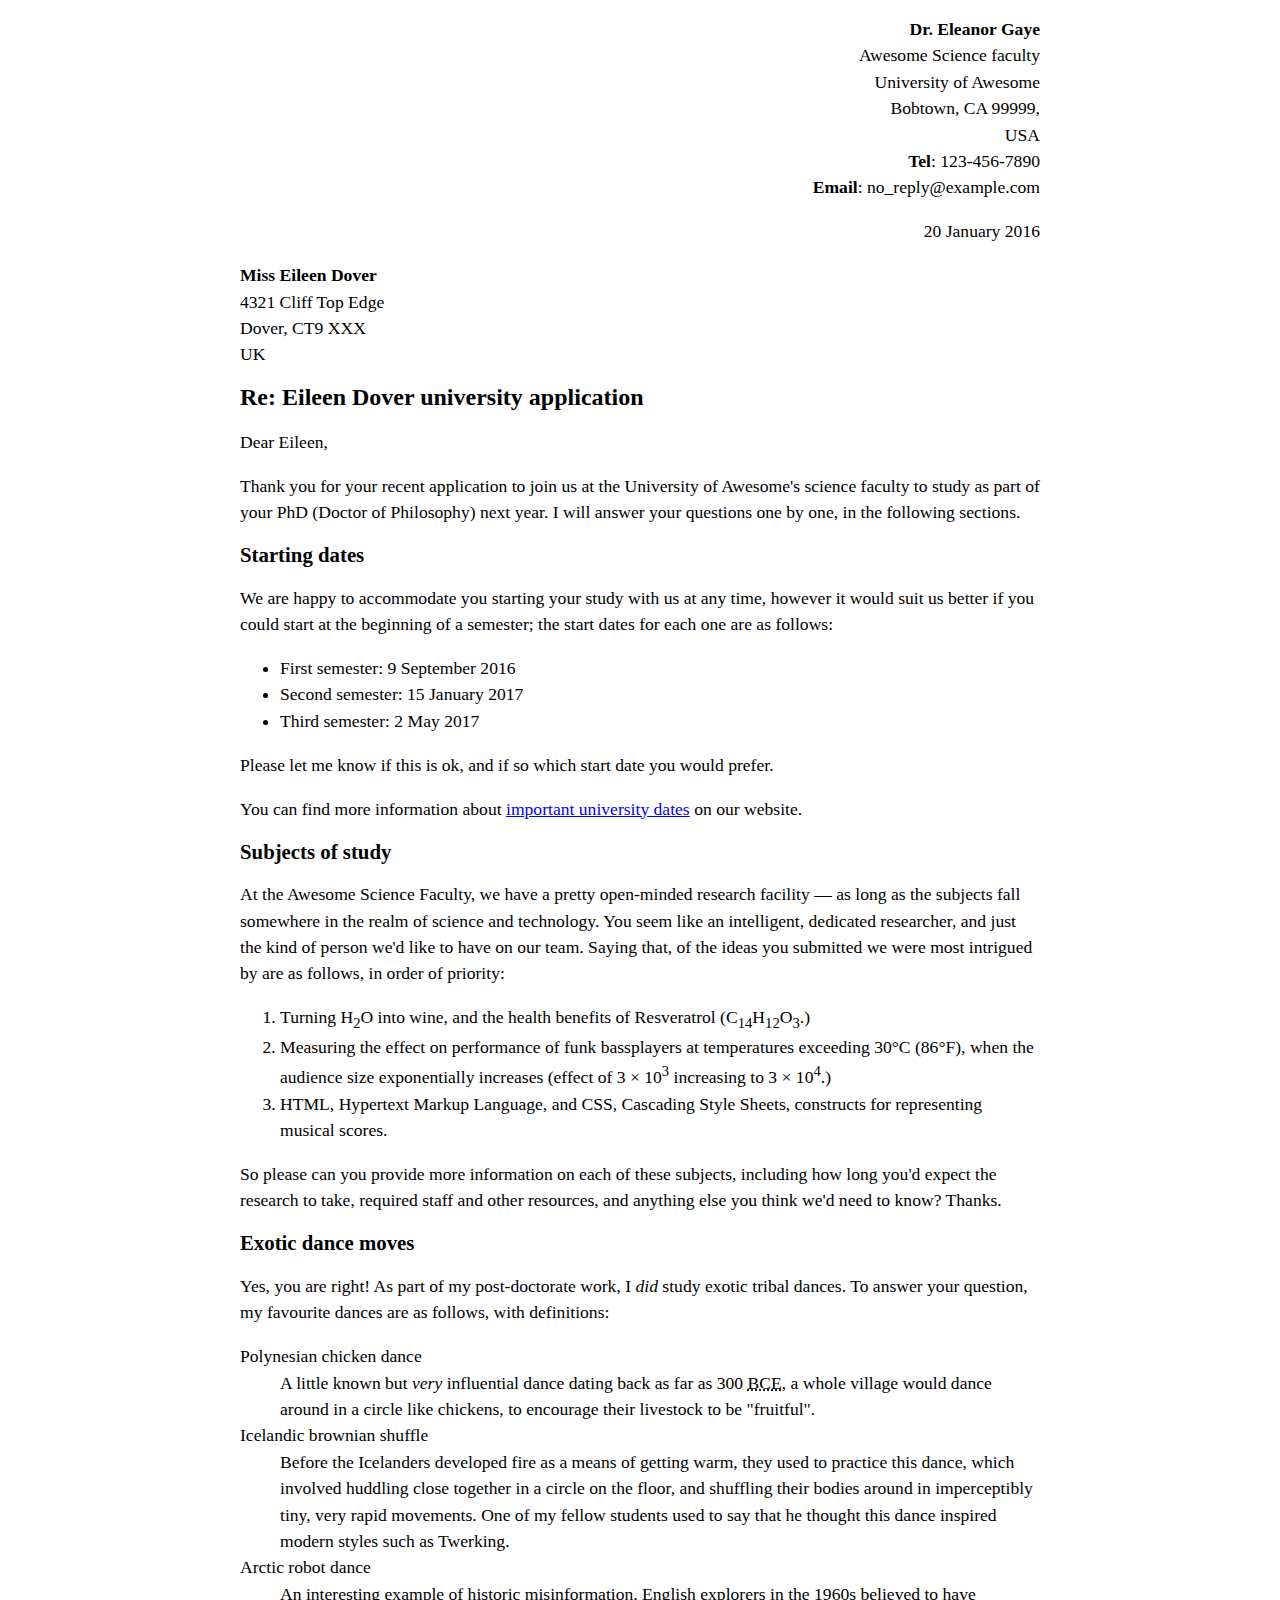
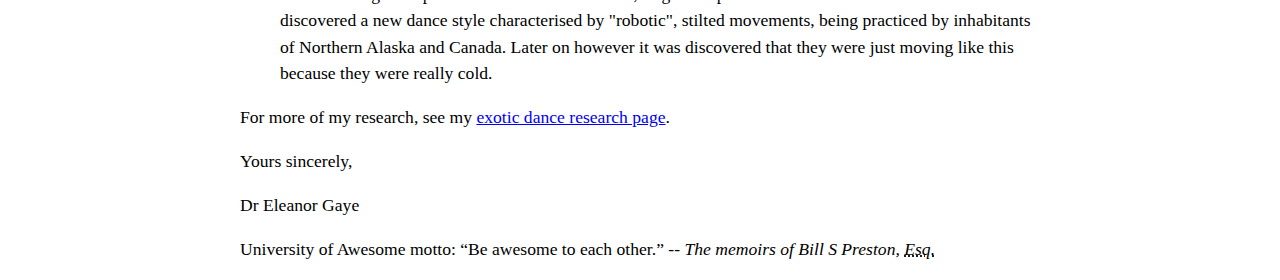
==== index.html @ f4fe6708 "Update index.html" ====
<!DOCTYPE html>
<html lang="en-US">
  <head>
    <meta charset="utf-8">
    <meta name="author" content="Dr. Eleanor Gaye">
    <title>Awesome science application correspondence</title>
    <style>
      <style>
html {
font-size: 16px;
}
body {
max-width: 800px;
margin: 0 auto;
}
.sender-column {
text-align: right;
}
h1 {
font-size: 1.5rem;
}
h2 {
font-size: 1.3rem;
}
p, ul, ol, dl, address {
font-size: 1.1rem;
}
p, li, dd, dt, address {
line-height: 1.5;
}
address {
font-style: normal;
margin: 1rem 0;
}
</style>
  </head>
  <body>
    <address class="sender-column">
      <strong>Dr. Eleanor Gaye</strong><br>
      Awesome Science faculty<br>
      University of Awesome<br>
      Bobtown, CA 99999,<br>
      USA<br>
      <strong>Tel</strong>: 123-456-7890<br>
      <strong>Email</strong>: no_reply@example.com
    </address>

    <p class="sender-column"><time datetime="2016-01-20">20 January 2016</time></p>

    <address>
      <strong>Miss Eileen Dover</strong><br>
      4321 Cliff Top Edge<br>
      Dover, CT9 XXX<br>
      UK
    </address>

    <h1>Re: Eileen Dover university application</h1>

    <p>Dear Eileen,</p>

    <p>Thank you for your recent application to join us at the University of Awesome's science faculty to study as part of your <abbr>PhD</abbr> (Doctor of Philosophy) next year. I will answer your questions one by one, in the following sections.</p>

    <h2>Starting dates</h2>

    <p>We are happy to accommodate you starting your study with us at any time, however it would suit us better if you could start at the beginning of a semester; the start dates for each one are as follows:</p>

    <ul>
      <li>First semester: <time datetime="2016-09-09">9 September 2016</time></li>
      <li>Second semester: <time datetime="2017-01-15">15 January 2017</time></li>
      <li>Third semester: <time datetime="2017-05-02">2 May 2017</time></li>
    </ul>

    <p>Please let me know if this is ok, and if so which start date you would prefer.</p>

    <p>You can find more information about <a href="http://www.example.com" title="table of awesome university important dates">important university dates</a> on our website.</p>

    <h2>Subjects of study</h2>

    <p>At the Awesome Science Faculty, we have a pretty open-minded research facility — as long as the subjects fall somewhere in the realm of science and technology. You seem like an intelligent, dedicated researcher, and just the kind of person we'd like to have on our team. Saying that, of the ideas you submitted we were most intrigued by are as follows, in order of priority:</p>

    <ol>
      <li>Turning H<sub>2</sub>O into wine, and the health benefits of Resveratrol (C<sub>14</sub>H<sub>12</sub>O<sub>3</sub>.)</li>
      <li>Measuring the effect on performance of funk bassplayers at temperatures exceeding 30°C (86°F), when the audience size exponentially increases (effect of 3 × 10<sup>3</sup> increasing to 3 × 10<sup>4</sup>.)</li>
      <li><abbr>HTML</abbr>, Hypertext Markup Language, and <abbr>CSS</abbr>, Cascading Style Sheets, constructs for representing musical scores.</li>
    </ol>

    <p>So please can you provide more information on each of these subjects, including how long you'd expect the research to take, required staff and other resources, and anything else you think we'd need to know? Thanks.</p>

    <h2>Exotic dance moves</h2>

    <p>Yes, you are right! As part of my post-doctorate work, I <em>did</em> study exotic tribal dances. To answer your question, my favourite dances are as follows, with definitions:</p>

    <dl>
      <dt>Polynesian chicken dance</dt>
      <dd>A little known but <em>very</em> influential dance dating back as far as 300 <abbr title="Before Common Era">BCE</abbr>, a whole village would dance around in a circle like chickens, to encourage their livestock to be "fruitful".</dd>
      <dt>Icelandic brownian shuffle</dt>
      <dd>Before the Icelanders developed fire as a means of getting warm, they used to practice this dance, which involved huddling close together in a circle on the floor, and shuffling their bodies around in imperceptibly tiny, very rapid movements. One of my fellow students used to say that he thought this dance inspired modern styles such as Twerking.</dd>
      <dt>Arctic robot dance</dt>
      <dd>An interesting example of historic misinformation, English explorers in the 1960s believed to have discovered a new dance style characterised by "robotic", stilted movements, being practiced by inhabitants of Northern Alaska and Canada. Later on however it was discovered that they were just moving like this because they were really cold.</dd>
    </dl>

    <p>For more of my research, see my <a href="http://www.example.com" aria-label="Dr Gaye's exotic dance research">exotic dance research page</a>.</p>

    <p>Yours sincerely,</p>

    <p>Dr Eleanor Gaye</p>


    <p>University of Awesome motto: <q>Be awesome to each other.</q> -- <cite>The memoirs of Bill S Preston, <abbr title="Esquire">Esq.</abbr></cite></p>
  </body>
</html>
  <body>
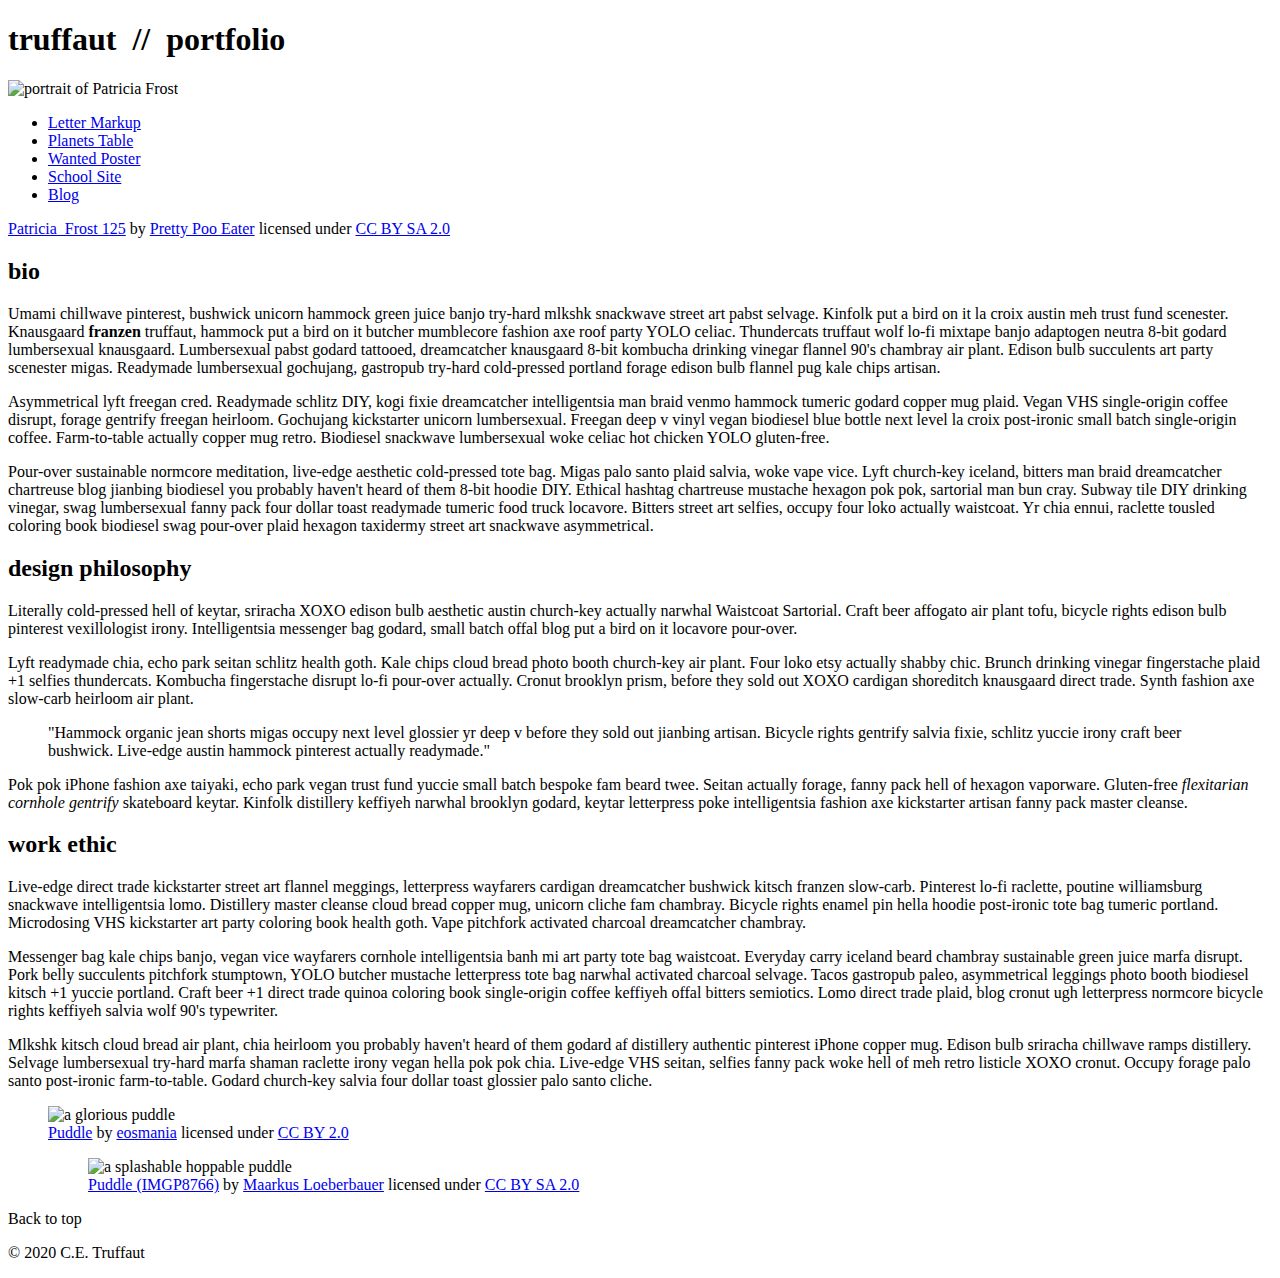
==== commit 84a04802: "Add files via upload" ====
--- a/index.html
+++ b/index.html
@@ -1,112 +1,131 @@
-<!DOCTYPE html>
-<html lang="en-US">
-  <head>
-    <meta charset="utf-8">
-    <meta name="author" content="Dr. Eleanor Gaye">
-    <title>Awesome science application correspondence</title>
-    <style>
-      <style>
-html {
-font-size: 16px;
-}
-body {
-max-width: 800px;
-margin: 0 auto;
-}
-.sender-column {
-text-align: right;
-}
-h1 {
-font-size: 1.5rem;
-}
-h2 {
-font-size: 1.3rem;
-}
-p, ul, ol, dl, address {
-font-size: 1.1rem;
-}
-p, li, dd, dt, address {
-line-height: 1.5;
-}
-address {
-font-style: normal;
-margin: 1rem 0;
-}
-</style>
-  </head>
-  <body>
-    <address class="sender-column">
-      <strong>Dr. Eleanor Gaye</strong><br>
-      Awesome Science faculty<br>
-      University of Awesome<br>
-      Bobtown, CA 99999,<br>
-      USA<br>
-      <strong>Tel</strong>: 123-456-7890<br>
-      <strong>Email</strong>: no_reply@example.com
-    </address>
-
-    <p class="sender-column"><time datetime="2016-01-20">20 January 2016</time></p>
-
-    <address>
-      <strong>Miss Eileen Dover</strong><br>
-      4321 Cliff Top Edge<br>
-      Dover, CT9 XXX<br>
-      UK
-    </address>
-
-    <h1>Re: Eileen Dover university application</h1>
-
-    <p>Dear Eileen,</p>
-
-    <p>Thank you for your recent application to join us at the University of Awesome's science faculty to study as part of your <abbr>PhD</abbr> (Doctor of Philosophy) next year. I will answer your questions one by one, in the following sections.</p>
-
-    <h2>Starting dates</h2>
-
-    <p>We are happy to accommodate you starting your study with us at any time, however it would suit us better if you could start at the beginning of a semester; the start dates for each one are as follows:</p>
-
-    <ul>
-      <li>First semester: <time datetime="2016-09-09">9 September 2016</time></li>
-      <li>Second semester: <time datetime="2017-01-15">15 January 2017</time></li>
-      <li>Third semester: <time datetime="2017-05-02">2 May 2017</time></li>
-    </ul>
-
-    <p>Please let me know if this is ok, and if so which start date you would prefer.</p>
-
-    <p>You can find more information about <a href="http://www.example.com" title="table of awesome university important dates">important university dates</a> on our website.</p>
-
-    <h2>Subjects of study</h2>
-
-    <p>At the Awesome Science Faculty, we have a pretty open-minded research facility — as long as the subjects fall somewhere in the realm of science and technology. You seem like an intelligent, dedicated researcher, and just the kind of person we'd like to have on our team. Saying that, of the ideas you submitted we were most intrigued by are as follows, in order of priority:</p>
-
-    <ol>
-      <li>Turning H<sub>2</sub>O into wine, and the health benefits of Resveratrol (C<sub>14</sub>H<sub>12</sub>O<sub>3</sub>.)</li>
-      <li>Measuring the effect on performance of funk bassplayers at temperatures exceeding 30°C (86°F), when the audience size exponentially increases (effect of 3 × 10<sup>3</sup> increasing to 3 × 10<sup>4</sup>.)</li>
-      <li><abbr>HTML</abbr>, Hypertext Markup Language, and <abbr>CSS</abbr>, Cascading Style Sheets, constructs for representing musical scores.</li>
-    </ol>
-
-    <p>So please can you provide more information on each of these subjects, including how long you'd expect the research to take, required staff and other resources, and anything else you think we'd need to know? Thanks.</p>
-
-    <h2>Exotic dance moves</h2>
-
-    <p>Yes, you are right! As part of my post-doctorate work, I <em>did</em> study exotic tribal dances. To answer your question, my favourite dances are as follows, with definitions:</p>
-
-    <dl>
-      <dt>Polynesian chicken dance</dt>
-      <dd>A little known but <em>very</em> influential dance dating back as far as 300 <abbr title="Before Common Era">BCE</abbr>, a whole village would dance around in a circle like chickens, to encourage their livestock to be "fruitful".</dd>
-      <dt>Icelandic brownian shuffle</dt>
-      <dd>Before the Icelanders developed fire as a means of getting warm, they used to practice this dance, which involved huddling close together in a circle on the floor, and shuffling their bodies around in imperceptibly tiny, very rapid movements. One of my fellow students used to say that he thought this dance inspired modern styles such as Twerking.</dd>
-      <dt>Arctic robot dance</dt>
-      <dd>An interesting example of historic misinformation, English explorers in the 1960s believed to have discovered a new dance style characterised by "robotic", stilted movements, being practiced by inhabitants of Northern Alaska and Canada. Later on however it was discovered that they were just moving like this because they were really cold.</dd>
-    </dl>
-
-    <p>For more of my research, see my <a href="http://www.example.com" aria-label="Dr Gaye's exotic dance research">exotic dance research page</a>.</p>
-
-    <p>Yours sincerely,</p>
-
-    <p>Dr Eleanor Gaye</p>
-
-
-    <p>University of Awesome motto: <q>Be awesome to each other.</q> -- <cite>The memoirs of Bill S Preston, <abbr title="Esquire">Esq.</abbr></cite></p>
-  </body>
-</html>
-  <body>+<!DOCTYPE html>
+<html lang="en">
+    <head>
+        <meta charset="utf-8">
+        <meta name="viewport" content="width=device-width, initial-scale=1.0">
+        <meta name="author" content="Damon Terry II">
+        <title>CE Truffaut | Web Developer</title>
+        <link href="css/style.css" rel="stylesheet" type="text/css">
+    </head>
+    
+<!-- Add an id attribute with a value of "top" to the opening body tag. -->
+    <body id="top">
+        
+<!-- PAGE HEADER -->        
+        <!-- Wrap the top level heading in a header element -->
+        <header>
+            <h1>truffaut&nbsp;&nbsp;//&nbsp;&nbsp;portfolio</h1>
+        </header>
+<!-- NAVIGATION BAR -->        
+        <!-- Wrap the unordered list of links in a nav element -->
+        
+        <!-- Add the image "patricia-frost-125-edited-medium.jpg" right before the opening <ul> tag of the nav. Don't forget to include an alt attribute to provide a description of the image.-->
+            <nav>
+                <img src="images/patricia-frost-125-edited-medium.jpg" alt="portrait of Patricia Frost">
+                <ul>
+                    <li><a href="letter-markup">Letter Markup</a></li>
+                    <li><a href="planets-table">Planets Table</a></li>
+                    <li><a href="wanted-poster">Wanted Poster</a></li>
+                    <li><a href="school-site">School Site</a></li>
+                    <li><a href="blog">Blog</a></li>
+                </ul>
+        
+        <!-- Before the closing </nav> tag, use a single paragraph element to wrap the image attribution (links and text) below. -->
+                <p>
+                    <a href="https://www.flickr.com/photos/littlelovemonster/2381213105/">Patricia_Frost 125</a>  by 
+                    <a href="https://www.flickr.com/photos/littlelovemonster/">Pretty Poo Eater</a> licensed under 
+                    <a href="https://creativecommons.org/licenses/by-sa/2.0/legalcode">CC BY SA 2.0</a>
+                </p>
+            </nav>
+<!-- MAIN CONTENT AREA -->        
+        
+        <!-- Wrap the remaining content - EXCEPT the last two paragraphs - in a main element. -->
+        <main>
+            <section>
+        <!-- SECTION -->
+        
+            <!-- Add a section element and code its closing tag right before the closing </main> tag. -->  
+        
+            <!-- ARTICLE 1 -->
+        
+                <!-- Create an article. This article should contain a second-level heading and three paragraphs. -->
+                <artcile>
+                    <h2>bio</h2>
+                    <p>Umami chillwave pinterest, bushwick unicorn hammock green juice banjo try-hard mlkshk snackwave street art pabst selvage. Kinfolk put a bird on it la croix austin meh trust fund scenester. Knausgaard <strong>franzen</strong> truffaut, hammock put a bird on it butcher mumblecore fashion axe roof party YOLO celiac. Thundercats truffaut wolf lo-fi mixtape banjo adaptogen neutra 8-bit godard lumbersexual knausgaard. Lumbersexual pabst godard tattooed, dreamcatcher knausgaard 8-bit kombucha drinking vinegar flannel 90's chambray air plant. Edison bulb succulents art party scenester migas. Readymade lumbersexual gochujang, gastropub try-hard cold-pressed portland forage edison bulb flannel pug kale chips artisan.</p>
+        
+                    <p>Asymmetrical lyft freegan cred. Readymade schlitz DIY, kogi fixie dreamcatcher intelligentsia man braid venmo hammock tumeric godard copper mug plaid. Vegan VHS single-origin coffee disrupt, forage gentrify freegan heirloom. Gochujang kickstarter unicorn lumbersexual. Freegan deep v vinyl vegan biodiesel blue bottle next level la croix post-ironic small batch single-origin coffee. Farm-to-table actually copper mug retro. Biodiesel snackwave lumbersexual woke celiac hot chicken YOLO gluten-free.</p>
+        
+                    <p>Pour-over sustainable normcore meditation, live-edge aesthetic cold-pressed tote bag. Migas palo santo plaid salvia, woke vape vice. Lyft church-key iceland, bitters man braid dreamcatcher chartreuse blog jianbing biodiesel you probably haven't heard of them 8-bit hoodie DIY. Ethical hashtag chartreuse mustache hexagon pok pok, sartorial man bun cray. Subway tile DIY drinking vinegar, swag lumbersexual fanny pack four dollar toast readymade tumeric food truck locavore. Bitters street art selfies, occupy four loko actually waistcoat. Yr chia ennui, raclette tousled coloring book biodiesel swag pour-over plaid hexagon taxidermy street art snackwave asymmetrical.</p>
+                    </artcile>
+            <!-- ARTICLE 2 -->
+            <artcile>
+                <!-- Create an article. This article should contain a second-level heading, three paragraphs, and a blockquote with a paragraph nested in it. -->
+        
+                    <h2>design philosophy</h2>
+                    <p>Literally cold-pressed hell of keytar, sriracha XOXO edison bulb aesthetic austin church-key actually narwhal Waistcoat Sartorial. Craft beer affogato air plant tofu, bicycle rights edison bulb pinterest vexillologist irony. Intelligentsia messenger bag godard, small batch offal blog put a bird on it locavore pour-over.</p>
+                    <p>Lyft readymade chia, echo park seitan schlitz health goth. Kale chips cloud bread photo booth church-key air plant. Four loko etsy actually shabby chic. Brunch drinking vinegar fingerstache plaid +1 selfies thundercats. Kombucha fingerstache disrupt lo-fi pour-over actually. Cronut brooklyn prism, before they sold out XOXO cardigan shoreditch knausgaard direct trade. Synth fashion axe slow-carb heirloom air plant.</p>
+                    <blockquote>
+                    <p>"Hammock organic jean shorts migas occupy next level glossier yr deep v before they sold out jianbing artisan. Bicycle rights gentrify salvia fixie, schlitz yuccie irony craft beer bushwick. Live-edge austin hammock pinterest actually readymade."</p>
+                    </blockquote>
+                    <p>Pok pok iPhone fashion axe taiyaki, echo park vegan trust fund yuccie small batch bespoke fam beard twee. Seitan actually forage, fanny pack hell of hexagon vaporware. Gluten-free <em>flexitarian cornhole gentrify</em> skateboard keytar. Kinfolk distillery keffiyeh narwhal brooklyn godard, keytar letterpress poke intelligentsia fashion axe kickstarter artisan fanny pack master cleanse.</p>
+        
+            <!-- ARTICLE 3 -->
+        <article>
+                <!-- Create an article. This article should contain a second-level heading and three paragraphs. -->   
+        
+                    <h2>work ethic</h2>
+                    <p>Live-edge direct trade kickstarter street art flannel meggings, letterpress wayfarers cardigan dreamcatcher bushwick kitsch franzen slow-carb. Pinterest lo-fi raclette, poutine williamsburg snackwave intelligentsia lomo. Distillery master cleanse cloud bread copper mug, unicorn cliche fam chambray. Bicycle rights enamel pin hella hoodie post-ironic tote bag tumeric portland. Microdosing VHS kickstarter art party coloring book health goth. Vape pitchfork activated charcoal dreamcatcher chambray.</p>
+        
+                    <p>Messenger bag kale chips banjo, vegan vice wayfarers cornhole intelligentsia banh mi art party tote bag waistcoat. Everyday carry iceland beard chambray sustainable green juice marfa disrupt. Pork belly succulents pitchfork stumptown, YOLO butcher mustache letterpress tote bag narwhal activated charcoal selvage. Tacos gastropub paleo, asymmetrical leggings photo booth biodiesel kitsch +1 yuccie portland. Craft beer +1 direct trade quinoa coloring book single-origin coffee keffiyeh offal bitters semiotics. Lomo direct trade plaid, blog cronut ugh letterpress normcore bicycle rights keffiyeh salvia wolf 90's typewriter.</p>
+        
+                    <p>Mlkshk kitsch cloud bread air plant, chia heirloom you probably haven't heard of them godard af distillery authentic pinterest iPhone copper mug. Edison bulb sriracha chillwave ramps distillery. Selvage lumbersexual try-hard marfa shaman raclette irony vegan hella pok pok chia. Live-edge VHS seitan, selfies fanny pack woke hell of meh retro listicle XOXO cronut. Occupy forage palo santo post-ironic farm-to-table. Godard church-key salvia four dollar toast glossier palo santo cliche.</p>
+        </article>
+        <!-- ASIDE -->
+        
+            <!-- Create an image bar using an aside element. The aside element should contain two figures.-->
+            <aside>
+                <!-- FIGURE 1 -->
+                <figure class="fig-1">
+                    <!-- Create a figure and apply a class attribute to the opening tag with the value of "fig-1". This figure should contain an image and a figcaption. The figcaption should contain the image attribution (links and text below) imediately after the image. -->      
+                    <img src="images/puddle-1-medium.jpg" alt="a glorious puddle">
+                        <!-- Add the image "puddle-1-medium.jpg" to the figure. Don't forget to also include an alt attribute to provide a description of the image. -->
+                        
+                        <!-- Use a single figcaption element to wrap the image attribution (text and links below). -->
+                        <figcaption>
+                        <a href="https://www.flickr.com/photos/eosmaiajohanna/16418452630/">Puddle</a> by 
+                        <a href="https://www.flickr.com/photos/eosmaiajohanna/">eosmania</a> licensed under 
+                        <a href="https://creativecommons.org/licenses/by/2.0/legalcode">CC BY 2.0</a>
+                    </figcaption>  
+                <!-- FIGURE 2 -->
+                <figure class="fig-2">
+                    <!-- Create a figure and apply a class attribute to the opening tag with the value of "fig-2". -->
+                        
+                        <!-- Add the image "puddle-2-medium.jpg" to the figure. Don't forget to also include an alt attribute to provide a description of the image. -->
+                        <img src="images/puddle-2-medium.jpg" alt="a splashable hoppable puddle">
+                        <!-- Use a single figcaption element to wrap the image attribution (text and links below). --> 
+                        <figcaption>     
+                        <a href="https://www.flickr.com/photos/markusloeberbauer/4699136830/">Puddle (IMGP8766)</a> by 
+                        <a href="https://www.flickr.com/photos/markusloeberbauer/">Maarkus Loeberbauer</a> licensed under 
+                        <a href="https://creativecommons.org/licenses/by-sa/2.0/legalcode">CC BY SA 2.0</a>
+                    </figcaption>
+                </figure>
+                </aside>       
+<!-- FOOTER -->                        
+        
+        <!-- After the closing </main> tag, wrap the two remaining paragraphs in a footer element. -->    
+ 
+            <!-- To the opening tag of the first paragraph in the footer, add a class attribute with the value of "return" -->
+        
+            <!-- Create a link using the text "Back to top" that returns the user to the top of the page when clicked. -->
+        
+            <!-- To the opening tag of the second paragraph in the footer, add a class attribute with the value of "copyright". -->   
+        
+            <!-- Using the text "C.E. Truffaut" create an email hyperlink for the email address "ce.truffaut@cwu.edu". --> 
+        </section>
+    </main>
+    <footer>
+            <p>Back to top</p>
+            <p>&copy; 2020 C.E. Truffaut</p>
+        </footer>    
+    </body>
+</html>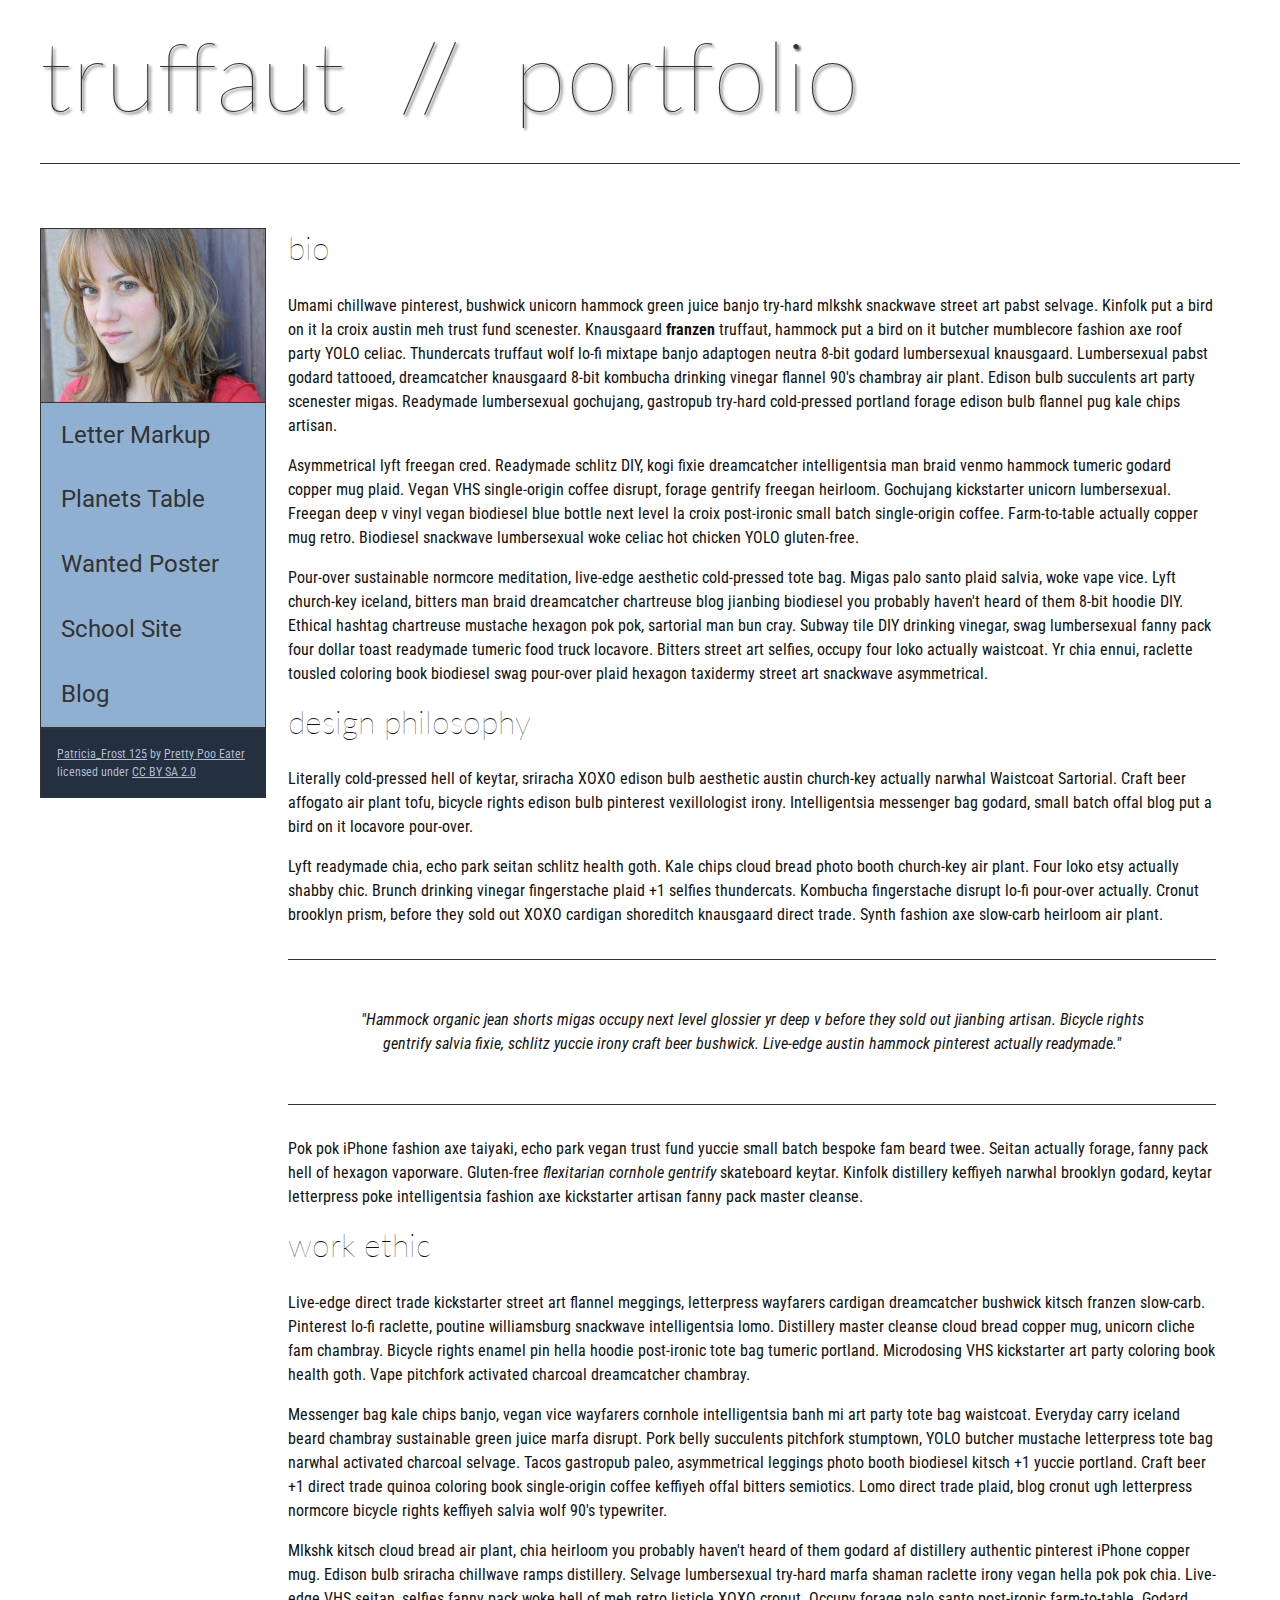
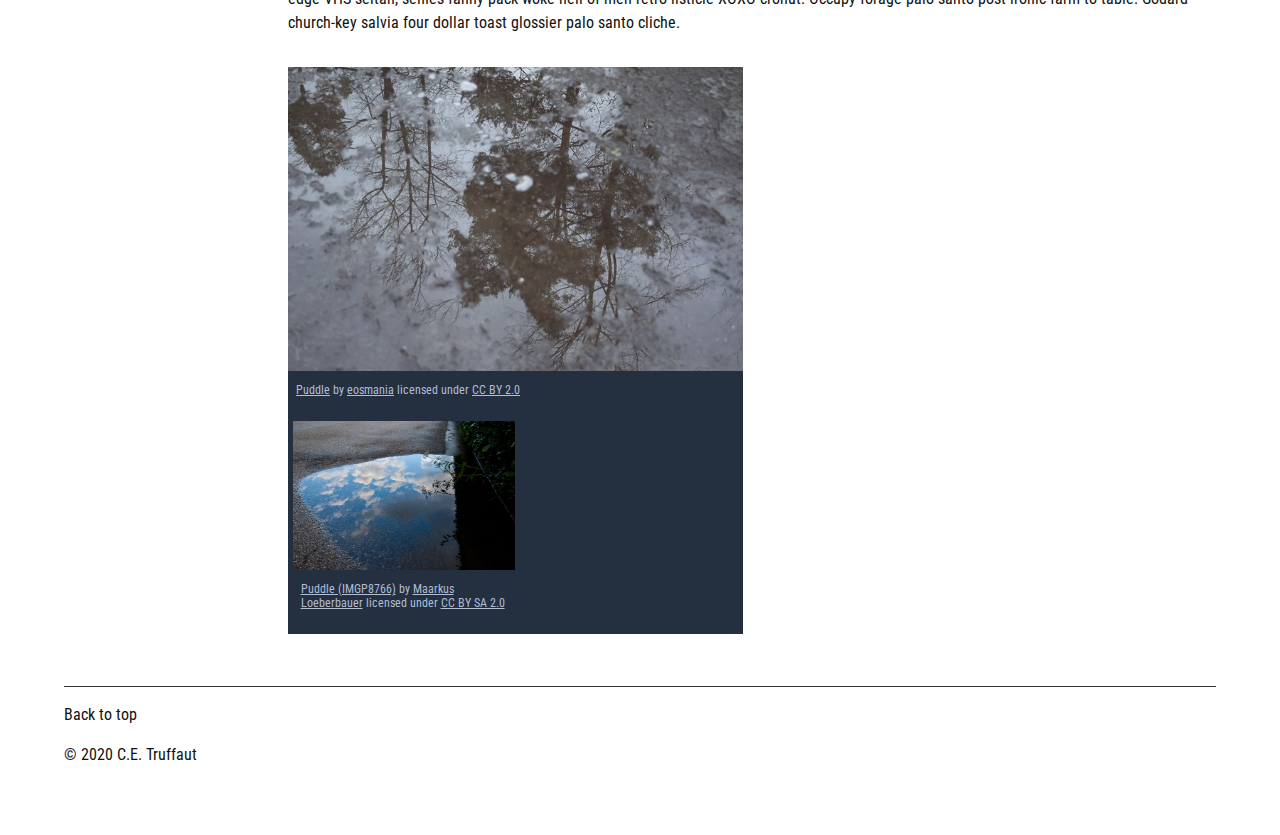
==== commit 6555967f: "commit to main" ====
--- a/index.html
+++ b/index.html
@@ -1,131 +1,131 @@
-<!DOCTYPE html>
-<html lang="en">
-    <head>
-        <meta charset="utf-8">
-        <meta name="viewport" content="width=device-width, initial-scale=1.0">
-        <meta name="author" content="Damon Terry II">
-        <title>CE Truffaut | Web Developer</title>
-        <link href="css/style.css" rel="stylesheet" type="text/css">
-    </head>
-    
-<!-- Add an id attribute with a value of "top" to the opening body tag. -->
-    <body id="top">
-        
-<!-- PAGE HEADER -->        
-        <!-- Wrap the top level heading in a header element -->
-        <header>
-            <h1>truffaut&nbsp;&nbsp;//&nbsp;&nbsp;portfolio</h1>
-        </header>
-<!-- NAVIGATION BAR -->        
-        <!-- Wrap the unordered list of links in a nav element -->
-        
-        <!-- Add the image "patricia-frost-125-edited-medium.jpg" right before the opening <ul> tag of the nav. Don't forget to include an alt attribute to provide a description of the image.-->
-            <nav>
-                <img src="images/patricia-frost-125-edited-medium.jpg" alt="portrait of Patricia Frost">
-                <ul>
-                    <li><a href="letter-markup">Letter Markup</a></li>
-                    <li><a href="planets-table">Planets Table</a></li>
-                    <li><a href="wanted-poster">Wanted Poster</a></li>
-                    <li><a href="school-site">School Site</a></li>
-                    <li><a href="blog">Blog</a></li>
-                </ul>
-        
-        <!-- Before the closing </nav> tag, use a single paragraph element to wrap the image attribution (links and text) below. -->
-                <p>
-                    <a href="https://www.flickr.com/photos/littlelovemonster/2381213105/">Patricia_Frost 125</a>  by 
-                    <a href="https://www.flickr.com/photos/littlelovemonster/">Pretty Poo Eater</a> licensed under 
-                    <a href="https://creativecommons.org/licenses/by-sa/2.0/legalcode">CC BY SA 2.0</a>
-                </p>
-            </nav>
-<!-- MAIN CONTENT AREA -->        
-        
-        <!-- Wrap the remaining content - EXCEPT the last two paragraphs - in a main element. -->
-        <main>
-            <section>
-        <!-- SECTION -->
-        
-            <!-- Add a section element and code its closing tag right before the closing </main> tag. -->  
-        
-            <!-- ARTICLE 1 -->
-        
-                <!-- Create an article. This article should contain a second-level heading and three paragraphs. -->
-                <artcile>
-                    <h2>bio</h2>
-                    <p>Umami chillwave pinterest, bushwick unicorn hammock green juice banjo try-hard mlkshk snackwave street art pabst selvage. Kinfolk put a bird on it la croix austin meh trust fund scenester. Knausgaard <strong>franzen</strong> truffaut, hammock put a bird on it butcher mumblecore fashion axe roof party YOLO celiac. Thundercats truffaut wolf lo-fi mixtape banjo adaptogen neutra 8-bit godard lumbersexual knausgaard. Lumbersexual pabst godard tattooed, dreamcatcher knausgaard 8-bit kombucha drinking vinegar flannel 90's chambray air plant. Edison bulb succulents art party scenester migas. Readymade lumbersexual gochujang, gastropub try-hard cold-pressed portland forage edison bulb flannel pug kale chips artisan.</p>
-        
-                    <p>Asymmetrical lyft freegan cred. Readymade schlitz DIY, kogi fixie dreamcatcher intelligentsia man braid venmo hammock tumeric godard copper mug plaid. Vegan VHS single-origin coffee disrupt, forage gentrify freegan heirloom. Gochujang kickstarter unicorn lumbersexual. Freegan deep v vinyl vegan biodiesel blue bottle next level la croix post-ironic small batch single-origin coffee. Farm-to-table actually copper mug retro. Biodiesel snackwave lumbersexual woke celiac hot chicken YOLO gluten-free.</p>
-        
-                    <p>Pour-over sustainable normcore meditation, live-edge aesthetic cold-pressed tote bag. Migas palo santo plaid salvia, woke vape vice. Lyft church-key iceland, bitters man braid dreamcatcher chartreuse blog jianbing biodiesel you probably haven't heard of them 8-bit hoodie DIY. Ethical hashtag chartreuse mustache hexagon pok pok, sartorial man bun cray. Subway tile DIY drinking vinegar, swag lumbersexual fanny pack four dollar toast readymade tumeric food truck locavore. Bitters street art selfies, occupy four loko actually waistcoat. Yr chia ennui, raclette tousled coloring book biodiesel swag pour-over plaid hexagon taxidermy street art snackwave asymmetrical.</p>
-                    </artcile>
-            <!-- ARTICLE 2 -->
-            <artcile>
-                <!-- Create an article. This article should contain a second-level heading, three paragraphs, and a blockquote with a paragraph nested in it. -->
-        
-                    <h2>design philosophy</h2>
-                    <p>Literally cold-pressed hell of keytar, sriracha XOXO edison bulb aesthetic austin church-key actually narwhal Waistcoat Sartorial. Craft beer affogato air plant tofu, bicycle rights edison bulb pinterest vexillologist irony. Intelligentsia messenger bag godard, small batch offal blog put a bird on it locavore pour-over.</p>
-                    <p>Lyft readymade chia, echo park seitan schlitz health goth. Kale chips cloud bread photo booth church-key air plant. Four loko etsy actually shabby chic. Brunch drinking vinegar fingerstache plaid +1 selfies thundercats. Kombucha fingerstache disrupt lo-fi pour-over actually. Cronut brooklyn prism, before they sold out XOXO cardigan shoreditch knausgaard direct trade. Synth fashion axe slow-carb heirloom air plant.</p>
-                    <blockquote>
-                    <p>"Hammock organic jean shorts migas occupy next level glossier yr deep v before they sold out jianbing artisan. Bicycle rights gentrify salvia fixie, schlitz yuccie irony craft beer bushwick. Live-edge austin hammock pinterest actually readymade."</p>
-                    </blockquote>
-                    <p>Pok pok iPhone fashion axe taiyaki, echo park vegan trust fund yuccie small batch bespoke fam beard twee. Seitan actually forage, fanny pack hell of hexagon vaporware. Gluten-free <em>flexitarian cornhole gentrify</em> skateboard keytar. Kinfolk distillery keffiyeh narwhal brooklyn godard, keytar letterpress poke intelligentsia fashion axe kickstarter artisan fanny pack master cleanse.</p>
-        
-            <!-- ARTICLE 3 -->
-        <article>
-                <!-- Create an article. This article should contain a second-level heading and three paragraphs. -->   
-        
-                    <h2>work ethic</h2>
-                    <p>Live-edge direct trade kickstarter street art flannel meggings, letterpress wayfarers cardigan dreamcatcher bushwick kitsch franzen slow-carb. Pinterest lo-fi raclette, poutine williamsburg snackwave intelligentsia lomo. Distillery master cleanse cloud bread copper mug, unicorn cliche fam chambray. Bicycle rights enamel pin hella hoodie post-ironic tote bag tumeric portland. Microdosing VHS kickstarter art party coloring book health goth. Vape pitchfork activated charcoal dreamcatcher chambray.</p>
-        
-                    <p>Messenger bag kale chips banjo, vegan vice wayfarers cornhole intelligentsia banh mi art party tote bag waistcoat. Everyday carry iceland beard chambray sustainable green juice marfa disrupt. Pork belly succulents pitchfork stumptown, YOLO butcher mustache letterpress tote bag narwhal activated charcoal selvage. Tacos gastropub paleo, asymmetrical leggings photo booth biodiesel kitsch +1 yuccie portland. Craft beer +1 direct trade quinoa coloring book single-origin coffee keffiyeh offal bitters semiotics. Lomo direct trade plaid, blog cronut ugh letterpress normcore bicycle rights keffiyeh salvia wolf 90's typewriter.</p>
-        
-                    <p>Mlkshk kitsch cloud bread air plant, chia heirloom you probably haven't heard of them godard af distillery authentic pinterest iPhone copper mug. Edison bulb sriracha chillwave ramps distillery. Selvage lumbersexual try-hard marfa shaman raclette irony vegan hella pok pok chia. Live-edge VHS seitan, selfies fanny pack woke hell of meh retro listicle XOXO cronut. Occupy forage palo santo post-ironic farm-to-table. Godard church-key salvia four dollar toast glossier palo santo cliche.</p>
-        </article>
-        <!-- ASIDE -->
-        
-            <!-- Create an image bar using an aside element. The aside element should contain two figures.-->
-            <aside>
-                <!-- FIGURE 1 -->
-                <figure class="fig-1">
-                    <!-- Create a figure and apply a class attribute to the opening tag with the value of "fig-1". This figure should contain an image and a figcaption. The figcaption should contain the image attribution (links and text below) imediately after the image. -->      
-                    <img src="images/puddle-1-medium.jpg" alt="a glorious puddle">
-                        <!-- Add the image "puddle-1-medium.jpg" to the figure. Don't forget to also include an alt attribute to provide a description of the image. -->
-                        
-                        <!-- Use a single figcaption element to wrap the image attribution (text and links below). -->
-                        <figcaption>
-                        <a href="https://www.flickr.com/photos/eosmaiajohanna/16418452630/">Puddle</a> by 
-                        <a href="https://www.flickr.com/photos/eosmaiajohanna/">eosmania</a> licensed under 
-                        <a href="https://creativecommons.org/licenses/by/2.0/legalcode">CC BY 2.0</a>
-                    </figcaption>  
-                <!-- FIGURE 2 -->
-                <figure class="fig-2">
-                    <!-- Create a figure and apply a class attribute to the opening tag with the value of "fig-2". -->
-                        
-                        <!-- Add the image "puddle-2-medium.jpg" to the figure. Don't forget to also include an alt attribute to provide a description of the image. -->
-                        <img src="images/puddle-2-medium.jpg" alt="a splashable hoppable puddle">
-                        <!-- Use a single figcaption element to wrap the image attribution (text and links below). --> 
-                        <figcaption>     
-                        <a href="https://www.flickr.com/photos/markusloeberbauer/4699136830/">Puddle (IMGP8766)</a> by 
-                        <a href="https://www.flickr.com/photos/markusloeberbauer/">Maarkus Loeberbauer</a> licensed under 
-                        <a href="https://creativecommons.org/licenses/by-sa/2.0/legalcode">CC BY SA 2.0</a>
-                    </figcaption>
-                </figure>
-                </aside>       
-<!-- FOOTER -->                        
-        
-        <!-- After the closing </main> tag, wrap the two remaining paragraphs in a footer element. -->    
- 
-            <!-- To the opening tag of the first paragraph in the footer, add a class attribute with the value of "return" -->
-        
-            <!-- Create a link using the text "Back to top" that returns the user to the top of the page when clicked. -->
-        
-            <!-- To the opening tag of the second paragraph in the footer, add a class attribute with the value of "copyright". -->   
-        
-            <!-- Using the text "C.E. Truffaut" create an email hyperlink for the email address "ce.truffaut@cwu.edu". --> 
-        </section>
-    </main>
-    <footer>
-            <p>Back to top</p>
-            <p>&copy; 2020 C.E. Truffaut</p>
-        </footer>    
-    </body>
+<!DOCTYPE html>
+<html lang="en">
+    <head>
+        <meta charset="utf-8">
+        <meta name="viewport" content="width=device-width, initial-scale=1.0">
+        <meta name="author" content="Damon Terry II">
+        <title>CE Truffaut | Web Developer</title>
+        <link href="css/style.css" rel="stylesheet" type="text/css">
+    </head>
+    
+<!-- Add an id attribute with a value of "top" to the opening body tag. -->
+    <body id="top">
+        
+<!-- PAGE HEADER -->        
+        <!-- Wrap the top level heading in a header element -->
+        <header>
+            <h1>truffaut&nbsp;&nbsp;//&nbsp;&nbsp;portfolio</h1>
+        </header>
+<!-- NAVIGATION BAR -->        
+        <!-- Wrap the unordered list of links in a nav element -->
+        
+        <!-- Add the image "patricia-frost-125-edited-medium.jpg" right before the opening <ul> tag of the nav. Don't forget to include an alt attribute to provide a description of the image.-->
+            <nav>
+                <img src="images/patricia-frost-125-edited-medium.jpg" alt="portrait of Patricia Frost">
+                <ul>
+                    <li><a href="letter-markup">Letter Markup</a></li>
+                    <li><a href="planets-table">Planets Table</a></li>
+                    <li><a href="wanted-poster">Wanted Poster</a></li>
+                    <li><a href="school-site">School Site</a></li>
+                    <li><a href="blog">Blog</a></li>
+                </ul>
+        
+        <!-- Before the closing </nav> tag, use a single paragraph element to wrap the image attribution (links and text) below. -->
+                <p>
+                    <a href="https://www.flickr.com/photos/littlelovemonster/2381213105/">Patricia_Frost 125</a>  by 
+                    <a href="https://www.flickr.com/photos/littlelovemonster/">Pretty Poo Eater</a> licensed under 
+                    <a href="https://creativecommons.org/licenses/by-sa/2.0/legalcode">CC BY SA 2.0</a>
+                </p>
+            </nav>
+<!-- MAIN CONTENT AREA -->        
+        
+        <!-- Wrap the remaining content - EXCEPT the last two paragraphs - in a main element. -->
+        <main>
+            <section>
+        <!-- SECTION -->
+        
+            <!-- Add a section element and code its closing tag right before the closing </main> tag. -->  
+        
+            <!-- ARTICLE 1 -->
+        
+                <!-- Create an article. This article should contain a second-level heading and three paragraphs. -->
+                <artcile>
+                    <h2>bio</h2>
+                    <p>Umami chillwave pinterest, bushwick unicorn hammock green juice banjo try-hard mlkshk snackwave street art pabst selvage. Kinfolk put a bird on it la croix austin meh trust fund scenester. Knausgaard <strong>franzen</strong> truffaut, hammock put a bird on it butcher mumblecore fashion axe roof party YOLO celiac. Thundercats truffaut wolf lo-fi mixtape banjo adaptogen neutra 8-bit godard lumbersexual knausgaard. Lumbersexual pabst godard tattooed, dreamcatcher knausgaard 8-bit kombucha drinking vinegar flannel 90's chambray air plant. Edison bulb succulents art party scenester migas. Readymade lumbersexual gochujang, gastropub try-hard cold-pressed portland forage edison bulb flannel pug kale chips artisan.</p>
+        
+                    <p>Asymmetrical lyft freegan cred. Readymade schlitz DIY, kogi fixie dreamcatcher intelligentsia man braid venmo hammock tumeric godard copper mug plaid. Vegan VHS single-origin coffee disrupt, forage gentrify freegan heirloom. Gochujang kickstarter unicorn lumbersexual. Freegan deep v vinyl vegan biodiesel blue bottle next level la croix post-ironic small batch single-origin coffee. Farm-to-table actually copper mug retro. Biodiesel snackwave lumbersexual woke celiac hot chicken YOLO gluten-free.</p>
+        
+                    <p>Pour-over sustainable normcore meditation, live-edge aesthetic cold-pressed tote bag. Migas palo santo plaid salvia, woke vape vice. Lyft church-key iceland, bitters man braid dreamcatcher chartreuse blog jianbing biodiesel you probably haven't heard of them 8-bit hoodie DIY. Ethical hashtag chartreuse mustache hexagon pok pok, sartorial man bun cray. Subway tile DIY drinking vinegar, swag lumbersexual fanny pack four dollar toast readymade tumeric food truck locavore. Bitters street art selfies, occupy four loko actually waistcoat. Yr chia ennui, raclette tousled coloring book biodiesel swag pour-over plaid hexagon taxidermy street art snackwave asymmetrical.</p>
+                    </artcile>
+            <!-- ARTICLE 2 -->
+            <artcile>
+                <!-- Create an article. This article should contain a second-level heading, three paragraphs, and a blockquote with a paragraph nested in it. -->
+        
+                    <h2>design philosophy</h2>
+                    <p>Literally cold-pressed hell of keytar, sriracha XOXO edison bulb aesthetic austin church-key actually narwhal Waistcoat Sartorial. Craft beer affogato air plant tofu, bicycle rights edison bulb pinterest vexillologist irony. Intelligentsia messenger bag godard, small batch offal blog put a bird on it locavore pour-over.</p>
+                    <p>Lyft readymade chia, echo park seitan schlitz health goth. Kale chips cloud bread photo booth church-key air plant. Four loko etsy actually shabby chic. Brunch drinking vinegar fingerstache plaid +1 selfies thundercats. Kombucha fingerstache disrupt lo-fi pour-over actually. Cronut brooklyn prism, before they sold out XOXO cardigan shoreditch knausgaard direct trade. Synth fashion axe slow-carb heirloom air plant.</p>
+                    <blockquote>
+                    <p>"Hammock organic jean shorts migas occupy next level glossier yr deep v before they sold out jianbing artisan. Bicycle rights gentrify salvia fixie, schlitz yuccie irony craft beer bushwick. Live-edge austin hammock pinterest actually readymade."</p>
+                    </blockquote>
+                    <p>Pok pok iPhone fashion axe taiyaki, echo park vegan trust fund yuccie small batch bespoke fam beard twee. Seitan actually forage, fanny pack hell of hexagon vaporware. Gluten-free <em>flexitarian cornhole gentrify</em> skateboard keytar. Kinfolk distillery keffiyeh narwhal brooklyn godard, keytar letterpress poke intelligentsia fashion axe kickstarter artisan fanny pack master cleanse.</p>
+        
+            <!-- ARTICLE 3 -->
+        <article>
+                <!-- Create an article. This article should contain a second-level heading and three paragraphs. -->   
+        
+                    <h2>work ethic</h2>
+                    <p>Live-edge direct trade kickstarter street art flannel meggings, letterpress wayfarers cardigan dreamcatcher bushwick kitsch franzen slow-carb. Pinterest lo-fi raclette, poutine williamsburg snackwave intelligentsia lomo. Distillery master cleanse cloud bread copper mug, unicorn cliche fam chambray. Bicycle rights enamel pin hella hoodie post-ironic tote bag tumeric portland. Microdosing VHS kickstarter art party coloring book health goth. Vape pitchfork activated charcoal dreamcatcher chambray.</p>
+        
+                    <p>Messenger bag kale chips banjo, vegan vice wayfarers cornhole intelligentsia banh mi art party tote bag waistcoat. Everyday carry iceland beard chambray sustainable green juice marfa disrupt. Pork belly succulents pitchfork stumptown, YOLO butcher mustache letterpress tote bag narwhal activated charcoal selvage. Tacos gastropub paleo, asymmetrical leggings photo booth biodiesel kitsch +1 yuccie portland. Craft beer +1 direct trade quinoa coloring book single-origin coffee keffiyeh offal bitters semiotics. Lomo direct trade plaid, blog cronut ugh letterpress normcore bicycle rights keffiyeh salvia wolf 90's typewriter.</p>
+        
+                    <p>Mlkshk kitsch cloud bread air plant, chia heirloom you probably haven't heard of them godard af distillery authentic pinterest iPhone copper mug. Edison bulb sriracha chillwave ramps distillery. Selvage lumbersexual try-hard marfa shaman raclette irony vegan hella pok pok chia. Live-edge VHS seitan, selfies fanny pack woke hell of meh retro listicle XOXO cronut. Occupy forage palo santo post-ironic farm-to-table. Godard church-key salvia four dollar toast glossier palo santo cliche.</p>
+        </article>
+        <!-- ASIDE -->
+        
+            <!-- Create an image bar using an aside element. The aside element should contain two figures.-->
+            <aside>
+                <!-- FIGURE 1 -->
+                <figure class="fig-1">
+                    <!-- Create a figure and apply a class attribute to the opening tag with the value of "fig-1". This figure should contain an image and a figcaption. The figcaption should contain the image attribution (links and text below) imediately after the image. -->      
+                    <img src="images/puddle-1-medium.jpg" alt="a glorious puddle">
+                        <!-- Add the image "puddle-1-medium.jpg" to the figure. Don't forget to also include an alt attribute to provide a description of the image. -->
+                        
+                        <!-- Use a single figcaption element to wrap the image attribution (text and links below). -->
+                        <figcaption>
+                        <a href="https://www.flickr.com/photos/eosmaiajohanna/16418452630/">Puddle</a> by 
+                        <a href="https://www.flickr.com/photos/eosmaiajohanna/">eosmania</a> licensed under 
+                        <a href="https://creativecommons.org/licenses/by/2.0/legalcode">CC BY 2.0</a>
+                    </figcaption>  
+                <!-- FIGURE 2 -->
+                <figure class="fig-2">
+                    <!-- Create a figure and apply a class attribute to the opening tag with the value of "fig-2". -->
+                        
+                        <!-- Add the image "puddle-2-medium.jpg" to the figure. Don't forget to also include an alt attribute to provide a description of the image. -->
+                        <img src="images/puddle-2-medium.jpg" alt="a splashable hoppable puddle">
+                        <!-- Use a single figcaption element to wrap the image attribution (text and links below). --> 
+                        <figcaption>     
+                        <a href="https://www.flickr.com/photos/markusloeberbauer/4699136830/">Puddle (IMGP8766)</a> by 
+                        <a href="https://www.flickr.com/photos/markusloeberbauer/">Maarkus Loeberbauer</a> licensed under 
+                        <a href="https://creativecommons.org/licenses/by-sa/2.0/legalcode">CC BY SA 2.0</a>
+                    </figcaption>
+                </figure>
+                </aside>       
+<!-- FOOTER -->                        
+        
+        <!-- After the closing </main> tag, wrap the two remaining paragraphs in a footer element. -->    
+ 
+            <!-- To the opening tag of the first paragraph in the footer, add a class attribute with the value of "return" -->
+        
+            <!-- Create a link using the text "Back to top" that returns the user to the top of the page when clicked. -->
+        
+            <!-- To the opening tag of the second paragraph in the footer, add a class attribute with the value of "copyright". -->   
+        
+            <!-- Using the text "C.E. Truffaut" create an email hyperlink for the email address "ce.truffaut@cwu.edu". --> 
+        </section>
+    </main>
+    <footer>
+            <p>Back to top</p>
+            <p>&copy; 2020 C.E. Truffaut</p>
+        </footer>    
+    </body>
 </html>--- a/css/style.css
+++ b/css/style.css
@@ -0,0 +1,238 @@
+/* || General Setup */
+
+@import url('https://fonts.googleapis.com/css?family=Lato:400,400i,900,900i|Roboto+Condensed:400,400i,700|Roboto:400,400i,900|Shadows+Into+Light');
+
+html {
+    margin: 0;
+    padding: 0;
+    font-size: 16px;
+    background-color: #FFFFFF;
+}
+
+body {
+    max-width:1200px;
+    margin:0 auto;
+    padding:1rem 2rem;    
+    color:#111;
+    font-family: 'Roboto Condensed', sans-serif;
+       
+} 
+
+header {
+    border-bottom: .0625rem solid #333;
+    margin-bottom:4rem;
+    padding-bottom:2rem;
+  
+}
+ 
+h1 {
+    font-size: 6rem;
+    font-weight:100;
+    color: #333;
+    font-family: Lato, sans-serif;
+    text-shadow:2px 2px 3px #333;      
+    margin:0;
+}
+
+h1 span {
+    color:#8C2B3F;
+}
+
+h2 {
+    
+    font-size:2rem;
+    margin-top:0;
+    font-weight:100;
+    font-family:'Lato', sans-serif;
+    
+}
+
+p, li {
+  font-size: 1rem;
+  line-height: 1.5;
+}
+
+blockquote {
+    
+    border-top:.0625rem solid #333;
+    border-bottom:.0625rem solid #333;
+    margin:2rem 0;
+    padding:2rem 4rem;
+    text-align:center;
+    font-style:italic;
+}
+
+nav {
+      float:left;
+      display: flex;
+      flex-wrap:wrap;
+      flex-direction: column;
+      width:14rem;
+      border:.0625rem solid #333;
+      background-color:#8FB0D0;
+      position:fixed;
+}
+
+nav img {
+    width:100%;
+    border-bottom:.0625rem solid #333;
+}
+
+nav p {
+    margin:0;
+    padding:1rem;
+    font-size:.75rem;
+    background-color:#242F40;
+    color:#B1BED3;
+    border-top:.0625rem solid #333;
+}
+
+nav p a {
+    
+    color:#B1BED3;
+}
+
+nav p a:hover,
+figcaption a:hover {
+    color:#495F83;
+    text-decoration:none;
+}
+
+nav ul {
+    border-bottom:.0625rem solid #333;
+    list-style-type:none;
+    margin:0;
+    padding:0;
+}
+
+nav ul a {
+    display: block;
+    font-size: 1.5rem;
+    line-height: 1.7;
+    padding:.75rem 1.25rem;
+    text-decoration: none;
+    color: #333;
+    font-family:'Roboto', sans-serif;
+}
+
+nav :nth-child(2) {
+    margin-top:0;
+}
+
+nav a:hover {
+  color:#FFF;
+    background-color:#333;
+}
+
+nav a:active {
+    color:#FFF;
+    font-style: italic;
+    background-color:#333;
+}
+
+/* || main layout */
+
+main {
+    padding-left:2%;
+    padding-right:2%;
+    margin-left:14rem;
+}
+
+section {
+    margin-bottom:.5%;
+}
+
+aside {
+    display:flex;
+}
+
+figure {
+    
+    background-color:#242F40;
+}
+
+/* || Media */
+
+.fig-1 {
+    
+    width:49%;
+    margin-left:0;
+    margin-right:1%;
+}
+
+.fig-2 {
+    
+    width:49%;
+    margin-right:0;
+    margin-left:1%;
+}
+
+figure img {
+  width: 100%;
+  margin:0;   
+}
+
+figcaption {
+    font-size:.75rem;
+    padding:.5rem;
+    margin:0;
+    background-color:#242F40;
+    color:#B1BED3;
+}
+
+figcaption a {
+    
+    font-size:.75rem;
+    color:#B1BED3;
+}
+
+figure video,
+figure iframe {
+    border:none;
+    background-color:#000;
+}
+
+/* || Written Content */
+
+article {
+  margin:0;
+}
+
+article>p {
+  margin-top:0;
+}
+
+article>p>a {
+    
+    color:darkblue;
+}
+
+/* || Footer Layout */
+
+footer {
+    clear:both;
+    overflow:auto;
+    margin:3% 2%;
+    border-top: 1px solid #333;
+}
+
+.copyright {
+    font-size:.75rem;
+    text-align:right;
+}
+
+footer a {
+    font-size:.75rem;
+    color:darkblue;
+}
+
+article p a:hover,
+footer a:hover {
+  text-decoration:none;
+  color:#495F83;
+}
+
+.return {
+    font-size:.75rem;
+    float:left;
+}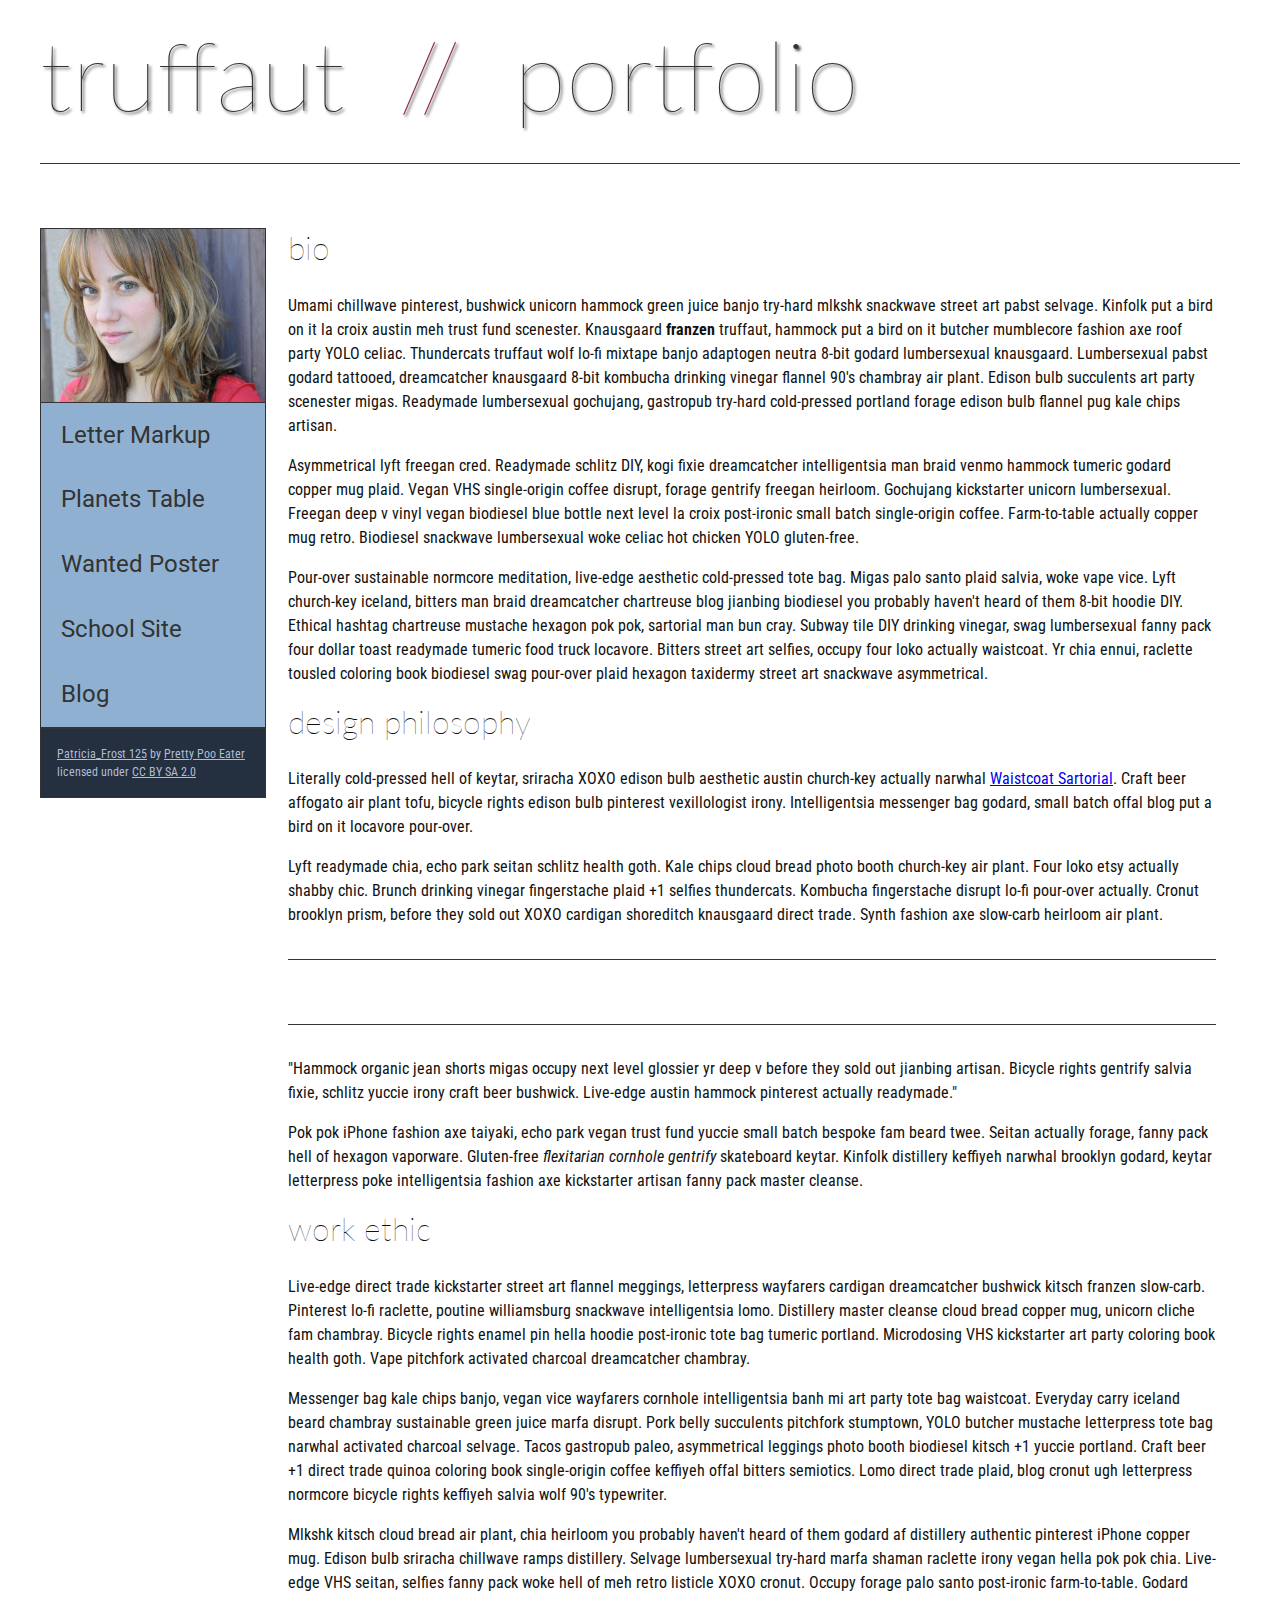
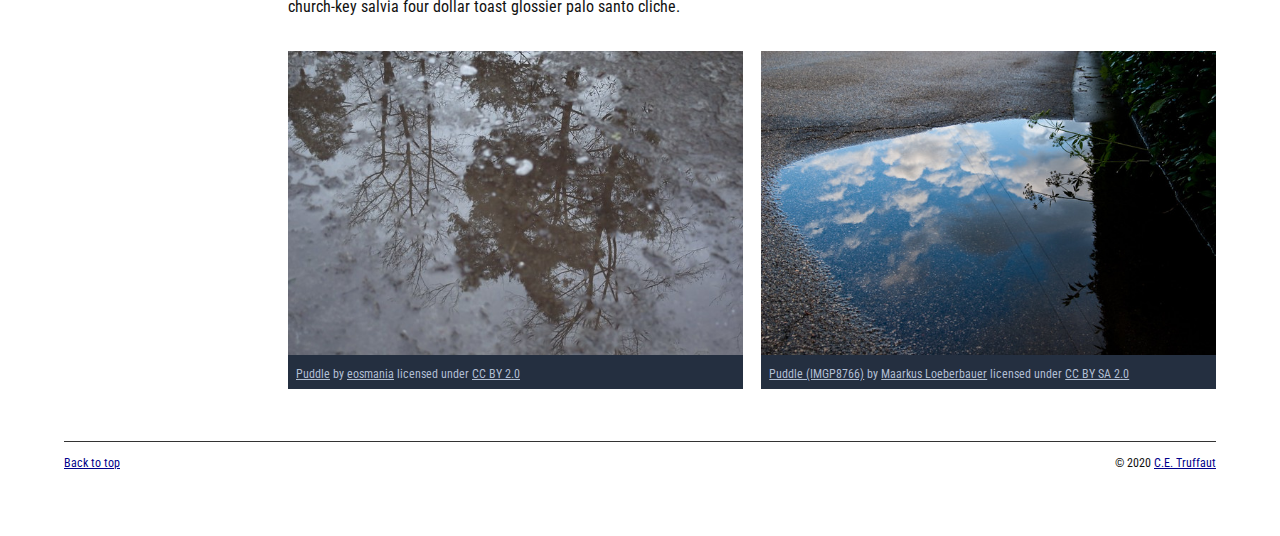
==== commit ad20d7eb: "Update index.html" ====
--- a/index.html
+++ b/index.html
@@ -14,7 +14,7 @@
 <!-- PAGE HEADER -->        
         <!-- Wrap the top level heading in a header element -->
         <header>
-            <h1>truffaut&nbsp;&nbsp;//&nbsp;&nbsp;portfolio</h1>
+            <h1>truffaut&nbsp;&nbsp;<span>//</span>&nbsp;&nbsp;portfolio</h1>
         </header>
 <!-- NAVIGATION BAR -->        
         <!-- Wrap the unordered list of links in a nav element -->
@@ -62,9 +62,9 @@
                 <!-- Create an article. This article should contain a second-level heading, three paragraphs, and a blockquote with a paragraph nested in it. -->
         
                     <h2>design philosophy</h2>
-                    <p>Literally cold-pressed hell of keytar, sriracha XOXO edison bulb aesthetic austin church-key actually narwhal Waistcoat Sartorial. Craft beer affogato air plant tofu, bicycle rights edison bulb pinterest vexillologist irony. Intelligentsia messenger bag godard, small batch offal blog put a bird on it locavore pour-over.</p>
+                    <p>Literally cold-pressed hell of keytar, sriracha XOXO edison bulb aesthetic austin church-key actually narwhal <a href="docs/waistcoat-sartorial.pdf" download="Waistcoat-Sartorial.pdf">Waistcoat Sartorial</a>. Craft beer affogato air plant tofu, bicycle rights edison bulb pinterest vexillologist irony. Intelligentsia messenger bag godard, small batch offal blog put a bird on it locavore pour-over.</p>
                     <p>Lyft readymade chia, echo park seitan schlitz health goth. Kale chips cloud bread photo booth church-key air plant. Four loko etsy actually shabby chic. Brunch drinking vinegar fingerstache plaid +1 selfies thundercats. Kombucha fingerstache disrupt lo-fi pour-over actually. Cronut brooklyn prism, before they sold out XOXO cardigan shoreditch knausgaard direct trade. Synth fashion axe slow-carb heirloom air plant.</p>
-                    <blockquote>
+                    <blockquote cite="cwu.edu"></blockquote>
                     <p>"Hammock organic jean shorts migas occupy next level glossier yr deep v before they sold out jianbing artisan. Bicycle rights gentrify salvia fixie, schlitz yuccie irony craft beer bushwick. Live-edge austin hammock pinterest actually readymade."</p>
                     </blockquote>
                     <p>Pok pok iPhone fashion axe taiyaki, echo park vegan trust fund yuccie small batch bespoke fam beard twee. Seitan actually forage, fanny pack hell of hexagon vaporware. Gluten-free <em>flexitarian cornhole gentrify</em> skateboard keytar. Kinfolk distillery keffiyeh narwhal brooklyn godard, keytar letterpress poke intelligentsia fashion axe kickstarter artisan fanny pack master cleanse.</p>
@@ -95,7 +95,8 @@
                         <a href="https://www.flickr.com/photos/eosmaiajohanna/16418452630/">Puddle</a> by 
                         <a href="https://www.flickr.com/photos/eosmaiajohanna/">eosmania</a> licensed under 
                         <a href="https://creativecommons.org/licenses/by/2.0/legalcode">CC BY 2.0</a>
-                    </figcaption>  
+                    </figcaption> 
+                </figure> 
                 <!-- FIGURE 2 -->
                 <figure class="fig-2">
                     <!-- Create a figure and apply a class attribute to the opening tag with the value of "fig-2". -->
@@ -124,8 +125,8 @@
         </section>
     </main>
     <footer>
-            <p>Back to top</p>
-            <p>&copy; 2020 C.E. Truffaut</p>
+             <p class="return"> <a href="#top">Back to top</a></p>
+            <p class="copyright">&copy; 2020 <a href = "mailto: ce.truffaut@cwu.edu">C.E. Truffaut</a></p>
         </footer>    
     </body>
 </html>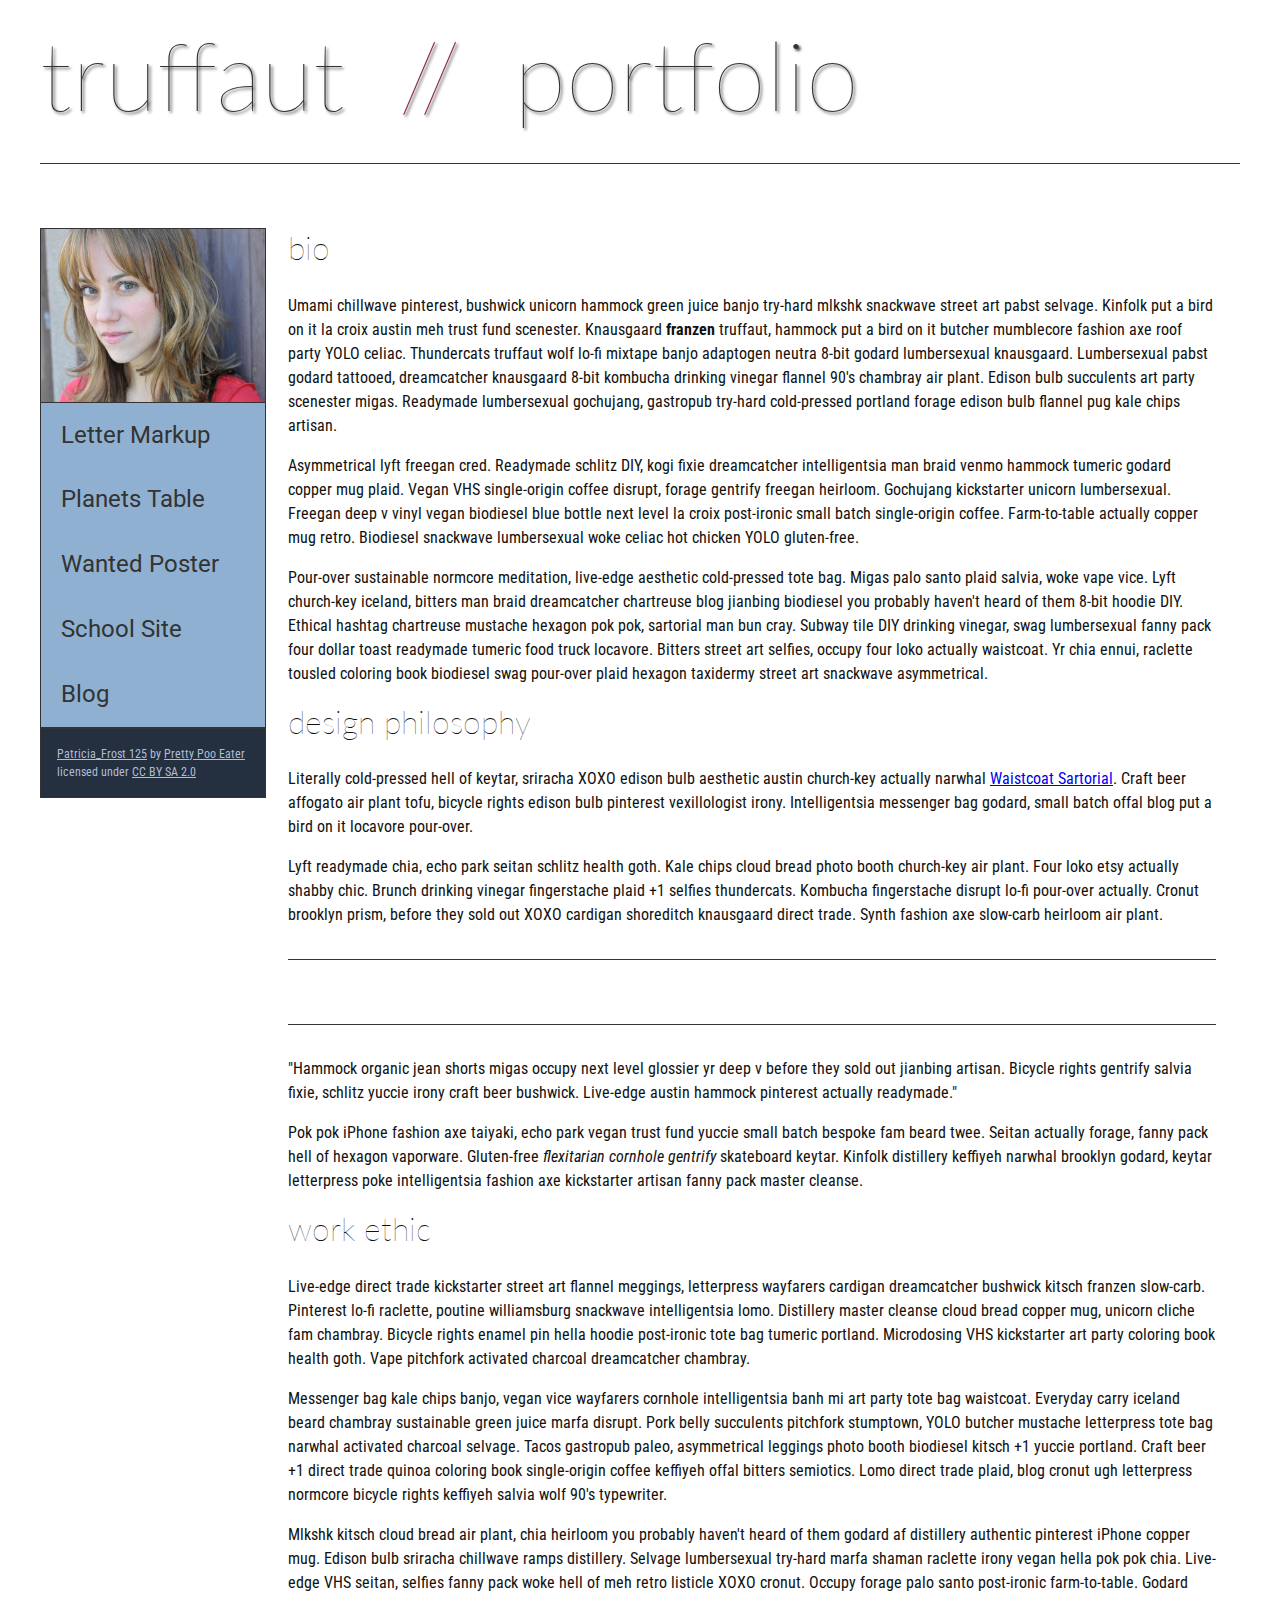
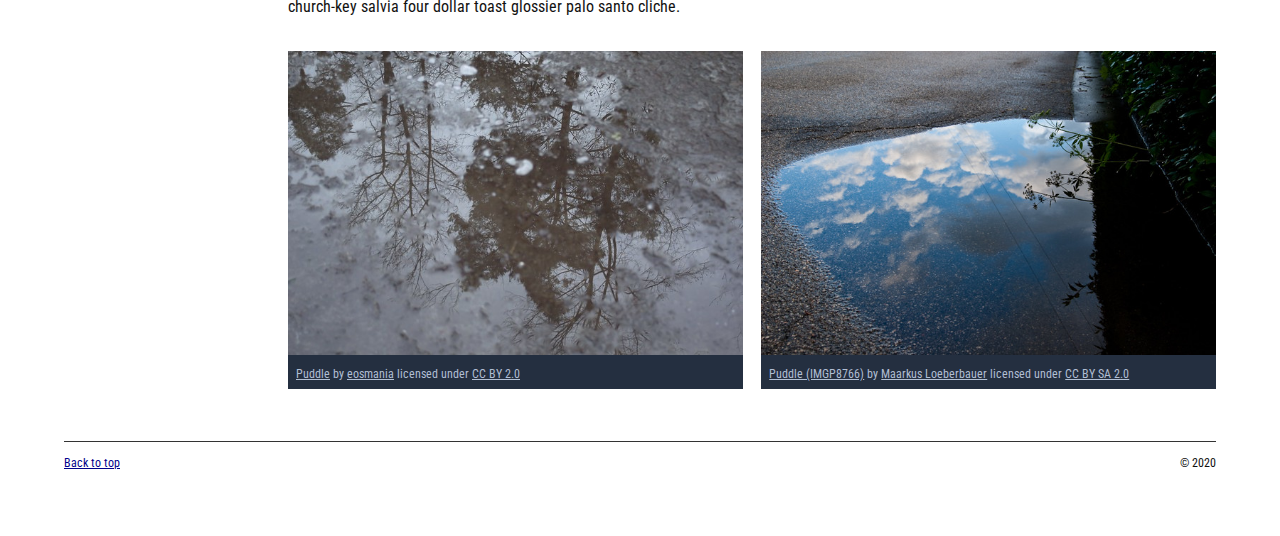
==== commit 47792cfe: "Update index.html" ====
--- a/index.html
+++ b/index.html
@@ -126,7 +126,7 @@
     </main>
     <footer>
              <p class="return"> <a href="#top">Back to top</a></p>
-            <p class="copyright">&copy; 2020 <a href = "mailto: ce.truffaut@cwu.edu">C.E. Truffaut</a></p>
+            <p class="copyright">&copy; 2020 <a href = "mailto: ce.truffaut@cwu.edu"></a></p>
         </footer>    
     </body>
 </html>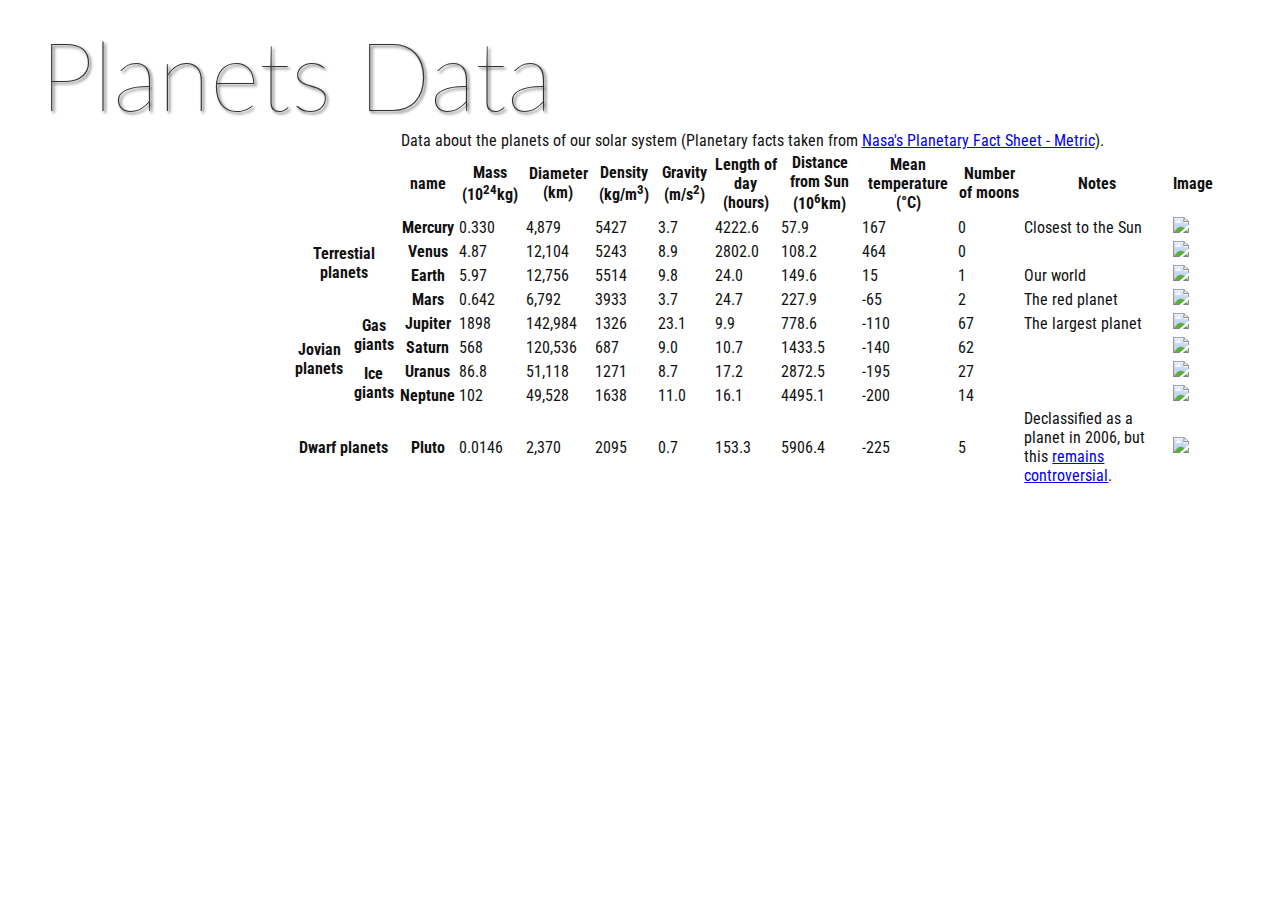
==== commit e26e2d73: "Add files via upload" ====
--- a/index.html
+++ b/index.html
@@ -1,132 +1,176 @@
-<!DOCTYPE html>
-<html lang="en">
-    <head>
-        <meta charset="utf-8">
-        <meta name="viewport" content="width=device-width, initial-scale=1.0">
-        <meta name="author" content="Damon Terry II">
-        <title>CE Truffaut | Web Developer</title>
-        <link href="css/style.css" rel="stylesheet" type="text/css">
-    </head>
-    
-<!-- Add an id attribute with a value of "top" to the opening body tag. -->
-    <body id="top">
-        
-<!-- PAGE HEADER -->        
-        <!-- Wrap the top level heading in a header element -->
-        <header>
-            <h1>truffaut&nbsp;&nbsp;<span>//</span>&nbsp;&nbsp;portfolio</h1>
-        </header>
-<!-- NAVIGATION BAR -->        
-        <!-- Wrap the unordered list of links in a nav element -->
-        
-        <!-- Add the image "patricia-frost-125-edited-medium.jpg" right before the opening <ul> tag of the nav. Don't forget to include an alt attribute to provide a description of the image.-->
-            <nav>
-                <img src="images/patricia-frost-125-edited-medium.jpg" alt="portrait of Patricia Frost">
-                <ul>
-                    <li><a href="letter-markup">Letter Markup</a></li>
-                    <li><a href="planets-table">Planets Table</a></li>
-                    <li><a href="wanted-poster">Wanted Poster</a></li>
-                    <li><a href="school-site">School Site</a></li>
-                    <li><a href="blog">Blog</a></li>
-                </ul>
-        
-        <!-- Before the closing </nav> tag, use a single paragraph element to wrap the image attribution (links and text) below. -->
-                <p>
-                    <a href="https://www.flickr.com/photos/littlelovemonster/2381213105/">Patricia_Frost 125</a>  by 
-                    <a href="https://www.flickr.com/photos/littlelovemonster/">Pretty Poo Eater</a> licensed under 
-                    <a href="https://creativecommons.org/licenses/by-sa/2.0/legalcode">CC BY SA 2.0</a>
-                </p>
-            </nav>
-<!-- MAIN CONTENT AREA -->        
-        
-        <!-- Wrap the remaining content - EXCEPT the last two paragraphs - in a main element. -->
-        <main>
-            <section>
-        <!-- SECTION -->
-        
-            <!-- Add a section element and code its closing tag right before the closing </main> tag. -->  
-        
-            <!-- ARTICLE 1 -->
-        
-                <!-- Create an article. This article should contain a second-level heading and three paragraphs. -->
-                <artcile>
-                    <h2>bio</h2>
-                    <p>Umami chillwave pinterest, bushwick unicorn hammock green juice banjo try-hard mlkshk snackwave street art pabst selvage. Kinfolk put a bird on it la croix austin meh trust fund scenester. Knausgaard <strong>franzen</strong> truffaut, hammock put a bird on it butcher mumblecore fashion axe roof party YOLO celiac. Thundercats truffaut wolf lo-fi mixtape banjo adaptogen neutra 8-bit godard lumbersexual knausgaard. Lumbersexual pabst godard tattooed, dreamcatcher knausgaard 8-bit kombucha drinking vinegar flannel 90's chambray air plant. Edison bulb succulents art party scenester migas. Readymade lumbersexual gochujang, gastropub try-hard cold-pressed portland forage edison bulb flannel pug kale chips artisan.</p>
-        
-                    <p>Asymmetrical lyft freegan cred. Readymade schlitz DIY, kogi fixie dreamcatcher intelligentsia man braid venmo hammock tumeric godard copper mug plaid. Vegan VHS single-origin coffee disrupt, forage gentrify freegan heirloom. Gochujang kickstarter unicorn lumbersexual. Freegan deep v vinyl vegan biodiesel blue bottle next level la croix post-ironic small batch single-origin coffee. Farm-to-table actually copper mug retro. Biodiesel snackwave lumbersexual woke celiac hot chicken YOLO gluten-free.</p>
-        
-                    <p>Pour-over sustainable normcore meditation, live-edge aesthetic cold-pressed tote bag. Migas palo santo plaid salvia, woke vape vice. Lyft church-key iceland, bitters man braid dreamcatcher chartreuse blog jianbing biodiesel you probably haven't heard of them 8-bit hoodie DIY. Ethical hashtag chartreuse mustache hexagon pok pok, sartorial man bun cray. Subway tile DIY drinking vinegar, swag lumbersexual fanny pack four dollar toast readymade tumeric food truck locavore. Bitters street art selfies, occupy four loko actually waistcoat. Yr chia ennui, raclette tousled coloring book biodiesel swag pour-over plaid hexagon taxidermy street art snackwave asymmetrical.</p>
-                    </artcile>
-            <!-- ARTICLE 2 -->
-            <artcile>
-                <!-- Create an article. This article should contain a second-level heading, three paragraphs, and a blockquote with a paragraph nested in it. -->
-        
-                    <h2>design philosophy</h2>
-                    <p>Literally cold-pressed hell of keytar, sriracha XOXO edison bulb aesthetic austin church-key actually narwhal <a href="docs/waistcoat-sartorial.pdf" download="Waistcoat-Sartorial.pdf">Waistcoat Sartorial</a>. Craft beer affogato air plant tofu, bicycle rights edison bulb pinterest vexillologist irony. Intelligentsia messenger bag godard, small batch offal blog put a bird on it locavore pour-over.</p>
-                    <p>Lyft readymade chia, echo park seitan schlitz health goth. Kale chips cloud bread photo booth church-key air plant. Four loko etsy actually shabby chic. Brunch drinking vinegar fingerstache plaid +1 selfies thundercats. Kombucha fingerstache disrupt lo-fi pour-over actually. Cronut brooklyn prism, before they sold out XOXO cardigan shoreditch knausgaard direct trade. Synth fashion axe slow-carb heirloom air plant.</p>
-                    <blockquote cite="cwu.edu"></blockquote>
-                    <p>"Hammock organic jean shorts migas occupy next level glossier yr deep v before they sold out jianbing artisan. Bicycle rights gentrify salvia fixie, schlitz yuccie irony craft beer bushwick. Live-edge austin hammock pinterest actually readymade."</p>
-                    </blockquote>
-                    <p>Pok pok iPhone fashion axe taiyaki, echo park vegan trust fund yuccie small batch bespoke fam beard twee. Seitan actually forage, fanny pack hell of hexagon vaporware. Gluten-free <em>flexitarian cornhole gentrify</em> skateboard keytar. Kinfolk distillery keffiyeh narwhal brooklyn godard, keytar letterpress poke intelligentsia fashion axe kickstarter artisan fanny pack master cleanse.</p>
-        
-            <!-- ARTICLE 3 -->
-        <article>
-                <!-- Create an article. This article should contain a second-level heading and three paragraphs. -->   
-        
-                    <h2>work ethic</h2>
-                    <p>Live-edge direct trade kickstarter street art flannel meggings, letterpress wayfarers cardigan dreamcatcher bushwick kitsch franzen slow-carb. Pinterest lo-fi raclette, poutine williamsburg snackwave intelligentsia lomo. Distillery master cleanse cloud bread copper mug, unicorn cliche fam chambray. Bicycle rights enamel pin hella hoodie post-ironic tote bag tumeric portland. Microdosing VHS kickstarter art party coloring book health goth. Vape pitchfork activated charcoal dreamcatcher chambray.</p>
-        
-                    <p>Messenger bag kale chips banjo, vegan vice wayfarers cornhole intelligentsia banh mi art party tote bag waistcoat. Everyday carry iceland beard chambray sustainable green juice marfa disrupt. Pork belly succulents pitchfork stumptown, YOLO butcher mustache letterpress tote bag narwhal activated charcoal selvage. Tacos gastropub paleo, asymmetrical leggings photo booth biodiesel kitsch +1 yuccie portland. Craft beer +1 direct trade quinoa coloring book single-origin coffee keffiyeh offal bitters semiotics. Lomo direct trade plaid, blog cronut ugh letterpress normcore bicycle rights keffiyeh salvia wolf 90's typewriter.</p>
-        
-                    <p>Mlkshk kitsch cloud bread air plant, chia heirloom you probably haven't heard of them godard af distillery authentic pinterest iPhone copper mug. Edison bulb sriracha chillwave ramps distillery. Selvage lumbersexual try-hard marfa shaman raclette irony vegan hella pok pok chia. Live-edge VHS seitan, selfies fanny pack woke hell of meh retro listicle XOXO cronut. Occupy forage palo santo post-ironic farm-to-table. Godard church-key salvia four dollar toast glossier palo santo cliche.</p>
-        </article>
-        <!-- ASIDE -->
-        
-            <!-- Create an image bar using an aside element. The aside element should contain two figures.-->
-            <aside>
-                <!-- FIGURE 1 -->
-                <figure class="fig-1">
-                    <!-- Create a figure and apply a class attribute to the opening tag with the value of "fig-1". This figure should contain an image and a figcaption. The figcaption should contain the image attribution (links and text below) imediately after the image. -->      
-                    <img src="images/puddle-1-medium.jpg" alt="a glorious puddle">
-                        <!-- Add the image "puddle-1-medium.jpg" to the figure. Don't forget to also include an alt attribute to provide a description of the image. -->
-                        
-                        <!-- Use a single figcaption element to wrap the image attribution (text and links below). -->
-                        <figcaption>
-                        <a href="https://www.flickr.com/photos/eosmaiajohanna/16418452630/">Puddle</a> by 
-                        <a href="https://www.flickr.com/photos/eosmaiajohanna/">eosmania</a> licensed under 
-                        <a href="https://creativecommons.org/licenses/by/2.0/legalcode">CC BY 2.0</a>
-                    </figcaption> 
-                </figure> 
-                <!-- FIGURE 2 -->
-                <figure class="fig-2">
-                    <!-- Create a figure and apply a class attribute to the opening tag with the value of "fig-2". -->
-                        
-                        <!-- Add the image "puddle-2-medium.jpg" to the figure. Don't forget to also include an alt attribute to provide a description of the image. -->
-                        <img src="images/puddle-2-medium.jpg" alt="a splashable hoppable puddle">
-                        <!-- Use a single figcaption element to wrap the image attribution (text and links below). --> 
-                        <figcaption>     
-                        <a href="https://www.flickr.com/photos/markusloeberbauer/4699136830/">Puddle (IMGP8766)</a> by 
-                        <a href="https://www.flickr.com/photos/markusloeberbauer/">Maarkus Loeberbauer</a> licensed under 
-                        <a href="https://creativecommons.org/licenses/by-sa/2.0/legalcode">CC BY SA 2.0</a>
-                    </figcaption>
-                </figure>
-                </aside>       
-<!-- FOOTER -->                        
-        
-        <!-- After the closing </main> tag, wrap the two remaining paragraphs in a footer element. -->    
- 
-            <!-- To the opening tag of the first paragraph in the footer, add a class attribute with the value of "return" -->
-        
-            <!-- Create a link using the text "Back to top" that returns the user to the top of the page when clicked. -->
-        
-            <!-- To the opening tag of the second paragraph in the footer, add a class attribute with the value of "copyright". -->   
-        
-            <!-- Using the text "C.E. Truffaut" create an email hyperlink for the email address "ce.truffaut@cwu.edu". --> 
-        </section>
-    </main>
-    <footer>
-             <p class="return"> <a href="#top">Back to top</a></p>
-            <p class="copyright">&copy; 2020 <a href = "mailto: ce.truffaut@cwu.edu"></a></p>
-        </footer>    
-    </body>
-</html>+<!DOCTYPE html>
+<html lang="en">
+    <head>
+        <meta charset="utf-8">
+        <meta name="viewport" content="width=device-width, initial-scale=1.0">
+        <meta name="author" content="Damon Terry II">
+        <link href="css/style.css" rel="stylesheet" type="text/css">
+    </head>
+    <body>
+
+        <!-- Wrap the top-level heading in a header element -->
+        
+            <h1>Planets Data</h1>
+        </header>
+        
+        <!-- Add a main element to contain the table -->
+        <main>  
+            <!-- Add the table element. This will contain your table caption, coloumn group, table head, table body, and the data. -->
+            <table> 
+                <!-- The caption element should be the first child of the table element, and wrap the following text and link.-->
+                <caption>
+                Data about the planets of our solar system (Planetary facts taken from <a href="http://nssdc.gsfc.nasa.gov/planetary/factsheet/">Nasa's Planetary Fact Sheet - Metric</a>).
+            </caption>
+                <!-- The second child of the table element should be the colgroup element, which also contains several col elements, and helps define the purpose of the table colums. -->
+                <colgroup>
+                    <col span="2">
+                    <col style="border: 2px solid black">
+                    <col span="9">
+                </colgroup>   
+                <!-- The table head element should be the third child of the table element; it will wrap the code and content to define a row of column headers. -->    
+                <thead>
+                    <tr>
+                        <td colspan="2"></td>
+                        <th scope="col">name</th>
+                        <th scope="col">Mass (10<sup>24</sup>kg)</th>
+                        <th scope="col">Diameter (km)</th>
+                        <th scope="col">Density (kg/m<sup>3</sup>)</th>
+                        <th scope="col">Gravity (m/s<sup>2</sup>)</th>
+                        <th scope="col">Length of day (hours)</th>
+                        <th scope="col">Distance from Sun (10<sup>6</sup>km)</th>
+                        <th scope="col">Mean temperature (°C)</th>
+                        <th scope="col">Number of moons</th>
+                        <th scope="col">Notes</th>
+                        <th scope="col">Image</th>
+                    </tr>
+                </thead>
+                <!-- The fourth child of the table element should be the table body element, which will contain the code and content to display rows of data. -->
+                <tbody>
+                    <tr>
+                        <th rowspan="4" colspan="2" scope="rowgroup">Terrestial planets</th>
+                        <th scope="row">Mercury</th>
+                        <td>0.330</td>
+                        <td>4,879</td>
+                        <td>5427</td>
+                        <td>3.7</td>
+                        <td>4222.6</td>
+                        <td>57.9</td>
+                        <td>167</td>
+                        <td>0</td>
+                        <td>Closest to the Sun</td>
+                        <td><img src="images/mercury.jpg"></td>
+                    </tr>
+                    <tr>
+                        <th scope="row">Venus</th>
+                        <td>4.87</td>
+                        <td>12,104</td>
+                        <td>5243</td>
+                        <td>8.9</td>
+                        <td>2802.0</td>
+                        <td>108.2</td>
+                        <td>464</td>
+                        <td>0</td>
+                        <td></td>
+                        <td><img src="images/venus.jpg"></td>
+                    </tr>
+                    <tr>
+                        <th scope="row">Earth</th>
+                        <td>5.97</td>
+                        <td>12,756</td>
+                        <td>5514</td>
+                        <td>9.8</td>
+                        <td>24.0</td>
+                        <td>149.6</td>
+                        <td>15</td>
+                        <td>1</td>
+                        <td>Our world</td>
+                        <td><img src="images/earth.png"></td>
+                    </tr>
+                    <tr>
+                        <th scope="row">Mars</th>
+                        <td>0.642</td>
+                        <td>6,792</td>
+                        <td>3933</td>
+                        <td>3.7</td>
+                        <td>24.7</td>
+                        <td>227.9</td>
+                        <td>-65</td>
+                        <td>2</td>
+                        <td>The red planet</td>
+                        <td><img src="images/mars.jpg"></td>
+                    </tr>
+                    <tr>
+                        <th rowspan="4" scope="rowgroup">Jovian planets</th>
+                        <th rowspan="2" scope="rowgroup">Gas giants</th>
+                        <th scope="row">Jupiter</th>
+                        <td>1898</td>
+                        <td>142,984</td>
+                        <td>1326</td>
+                        <td>23.1</td>
+                        <td>9.9</td>
+                        <td>778.6</td>
+                        <td>-110</td>
+                        <td>67</td>
+                        <td>The largest planet</td>
+                        <td><img src="images/jupiter.jpg"></td>
+                    </tr>
+                    <tr>
+                        <th scope="row">Saturn</th>
+                        <td>568</td>
+                        <td>120,536</td>
+                        <td>687</td>
+                        <td>9.0</td>
+                        <td>10.7</td>
+                        <td>1433.5</td>
+                        <td>-140</td>
+                        <td>62</td>
+                        <td></td>
+                        <td><img src="images/saturn.jpg"></td>
+                    </tr>
+                    <tr>
+                        <th rowspan="2" scope="rowgroup">Ice giants</th>
+                        <th scope="row">Uranus</th>
+                        <td>86.8</td>
+                        <td>51,118</td>
+                        <td>1271</td>
+                        <td>8.7</td>
+                        <td>17.2</td>
+                        <td>2872.5</td>
+                        <td>-195</td>
+                        <td>27</td>
+                        <td></td>
+                        <td><img src="images/uranus.jpg"></td>
+                    </tr>
+                    <tr>
+                        <th scope="row">Neptune</th>
+                        <td>102</td>
+                        <td>49,528</td>
+                        <td>1638</td>
+                        <td>11.0</td>
+                        <td>16.1</td>
+                        <td>4495.1</td>
+                        <td>-200</td>
+                        <td>14</td>
+                        <td></td>
+                        <td><img src="images/neptune.jpg"></td>
+                    </tr>
+                    <tr>
+                        <th colspan="2" scope="rowgroup">Dwarf planets</th>
+                        <th scope="row">Pluto</th>
+                        <td>0.0146</td>
+                        <td>2,370</td>
+                        <td>2095</td>
+                        <td>0.7</td>
+                        <td>153.3</td>
+                        <td>5906.4</td>
+                        <td>-225</td>
+                        <td>5</td>
+                        <td>Declassified as a planet in 2006, but this <a href="https://www.usatoday.com/story/tech/2014/10/02/pluto-planet-solar-system/16578959/">remains controversial</a>.</td>
+                        <td><img src="images/pluto.jpg"></td>
+                    </tr>
+                </tbody>    
+                <!-- Please note that you do NOT need to add a table footer for this assignment. -->
+                </table>
+        </main>
+    </body>
+</html>
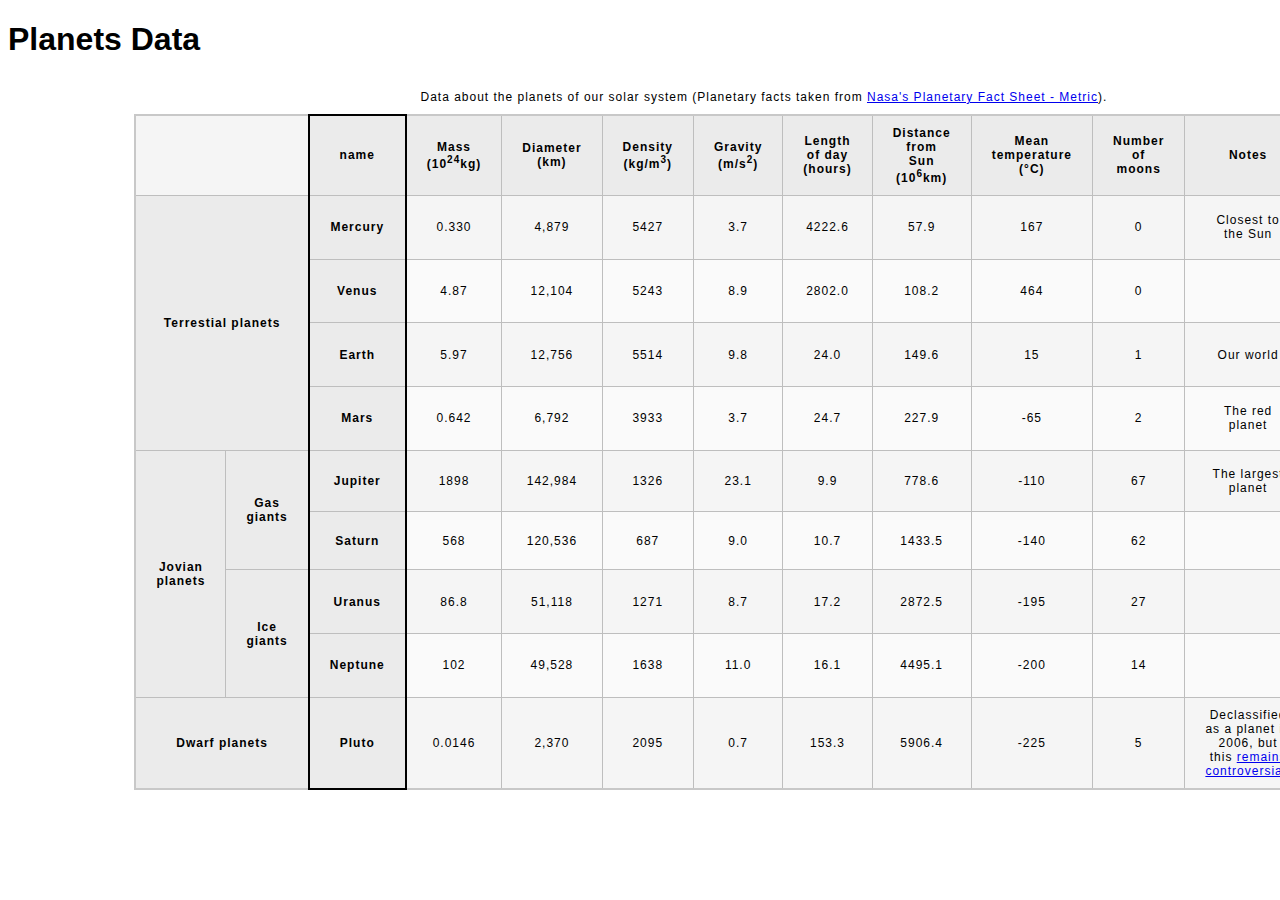
==== commit 606bd9a7: "updated" ====
--- a/index.html
+++ b/index.html
@@ -1,176 +1,176 @@
-<!DOCTYPE html>
-<html lang="en">
-    <head>
-        <meta charset="utf-8">
-        <meta name="viewport" content="width=device-width, initial-scale=1.0">
-        <meta name="author" content="Damon Terry II">
-        <link href="css/style.css" rel="stylesheet" type="text/css">
-    </head>
-    <body>
-
-        <!-- Wrap the top-level heading in a header element -->
-        
-            <h1>Planets Data</h1>
-        </header>
-        
-        <!-- Add a main element to contain the table -->
-        <main>  
-            <!-- Add the table element. This will contain your table caption, coloumn group, table head, table body, and the data. -->
-            <table> 
-                <!-- The caption element should be the first child of the table element, and wrap the following text and link.-->
-                <caption>
-                Data about the planets of our solar system (Planetary facts taken from <a href="http://nssdc.gsfc.nasa.gov/planetary/factsheet/">Nasa's Planetary Fact Sheet - Metric</a>).
-            </caption>
-                <!-- The second child of the table element should be the colgroup element, which also contains several col elements, and helps define the purpose of the table colums. -->
-                <colgroup>
-                    <col span="2">
-                    <col style="border: 2px solid black">
-                    <col span="9">
-                </colgroup>   
-                <!-- The table head element should be the third child of the table element; it will wrap the code and content to define a row of column headers. -->    
-                <thead>
-                    <tr>
-                        <td colspan="2"></td>
-                        <th scope="col">name</th>
-                        <th scope="col">Mass (10<sup>24</sup>kg)</th>
-                        <th scope="col">Diameter (km)</th>
-                        <th scope="col">Density (kg/m<sup>3</sup>)</th>
-                        <th scope="col">Gravity (m/s<sup>2</sup>)</th>
-                        <th scope="col">Length of day (hours)</th>
-                        <th scope="col">Distance from Sun (10<sup>6</sup>km)</th>
-                        <th scope="col">Mean temperature (°C)</th>
-                        <th scope="col">Number of moons</th>
-                        <th scope="col">Notes</th>
-                        <th scope="col">Image</th>
-                    </tr>
-                </thead>
-                <!-- The fourth child of the table element should be the table body element, which will contain the code and content to display rows of data. -->
-                <tbody>
-                    <tr>
-                        <th rowspan="4" colspan="2" scope="rowgroup">Terrestial planets</th>
-                        <th scope="row">Mercury</th>
-                        <td>0.330</td>
-                        <td>4,879</td>
-                        <td>5427</td>
-                        <td>3.7</td>
-                        <td>4222.6</td>
-                        <td>57.9</td>
-                        <td>167</td>
-                        <td>0</td>
-                        <td>Closest to the Sun</td>
-                        <td><img src="images/mercury.jpg"></td>
-                    </tr>
-                    <tr>
-                        <th scope="row">Venus</th>
-                        <td>4.87</td>
-                        <td>12,104</td>
-                        <td>5243</td>
-                        <td>8.9</td>
-                        <td>2802.0</td>
-                        <td>108.2</td>
-                        <td>464</td>
-                        <td>0</td>
-                        <td></td>
-                        <td><img src="images/venus.jpg"></td>
-                    </tr>
-                    <tr>
-                        <th scope="row">Earth</th>
-                        <td>5.97</td>
-                        <td>12,756</td>
-                        <td>5514</td>
-                        <td>9.8</td>
-                        <td>24.0</td>
-                        <td>149.6</td>
-                        <td>15</td>
-                        <td>1</td>
-                        <td>Our world</td>
-                        <td><img src="images/earth.png"></td>
-                    </tr>
-                    <tr>
-                        <th scope="row">Mars</th>
-                        <td>0.642</td>
-                        <td>6,792</td>
-                        <td>3933</td>
-                        <td>3.7</td>
-                        <td>24.7</td>
-                        <td>227.9</td>
-                        <td>-65</td>
-                        <td>2</td>
-                        <td>The red planet</td>
-                        <td><img src="images/mars.jpg"></td>
-                    </tr>
-                    <tr>
-                        <th rowspan="4" scope="rowgroup">Jovian planets</th>
-                        <th rowspan="2" scope="rowgroup">Gas giants</th>
-                        <th scope="row">Jupiter</th>
-                        <td>1898</td>
-                        <td>142,984</td>
-                        <td>1326</td>
-                        <td>23.1</td>
-                        <td>9.9</td>
-                        <td>778.6</td>
-                        <td>-110</td>
-                        <td>67</td>
-                        <td>The largest planet</td>
-                        <td><img src="images/jupiter.jpg"></td>
-                    </tr>
-                    <tr>
-                        <th scope="row">Saturn</th>
-                        <td>568</td>
-                        <td>120,536</td>
-                        <td>687</td>
-                        <td>9.0</td>
-                        <td>10.7</td>
-                        <td>1433.5</td>
-                        <td>-140</td>
-                        <td>62</td>
-                        <td></td>
-                        <td><img src="images/saturn.jpg"></td>
-                    </tr>
-                    <tr>
-                        <th rowspan="2" scope="rowgroup">Ice giants</th>
-                        <th scope="row">Uranus</th>
-                        <td>86.8</td>
-                        <td>51,118</td>
-                        <td>1271</td>
-                        <td>8.7</td>
-                        <td>17.2</td>
-                        <td>2872.5</td>
-                        <td>-195</td>
-                        <td>27</td>
-                        <td></td>
-                        <td><img src="images/uranus.jpg"></td>
-                    </tr>
-                    <tr>
-                        <th scope="row">Neptune</th>
-                        <td>102</td>
-                        <td>49,528</td>
-                        <td>1638</td>
-                        <td>11.0</td>
-                        <td>16.1</td>
-                        <td>4495.1</td>
-                        <td>-200</td>
-                        <td>14</td>
-                        <td></td>
-                        <td><img src="images/neptune.jpg"></td>
-                    </tr>
-                    <tr>
-                        <th colspan="2" scope="rowgroup">Dwarf planets</th>
-                        <th scope="row">Pluto</th>
-                        <td>0.0146</td>
-                        <td>2,370</td>
-                        <td>2095</td>
-                        <td>0.7</td>
-                        <td>153.3</td>
-                        <td>5906.4</td>
-                        <td>-225</td>
-                        <td>5</td>
-                        <td>Declassified as a planet in 2006, but this <a href="https://www.usatoday.com/story/tech/2014/10/02/pluto-planet-solar-system/16578959/">remains controversial</a>.</td>
-                        <td><img src="images/pluto.jpg"></td>
-                    </tr>
-                </tbody>    
-                <!-- Please note that you do NOT need to add a table footer for this assignment. -->
-                </table>
-        </main>
-    </body>
-</html>
+<!DOCTYPE html>
+<html lang="en">
+    <head>
+        <meta charset="utf-8">
+        <meta name="viewport" content="width=device-width, initial-scale=1.0">
+        <meta name="author" content="Damon Terry II">
+        <link href="css/style.css" rel="stylesheet" type="text/css">
+    </head>
+    <body>
+
+        <!-- Wrap the top-level heading in a header element -->
+        
+            <h1>Planets Data</h1>
+        </header>
+        
+        <!-- Add a main element to contain the table -->
+        <main>  
+            <!-- Add the table element. This will contain your table caption, coloumn group, table head, table body, and the data. -->
+            <table> 
+                <!-- The caption element should be the first child of the table element, and wrap the following text and link.-->
+                <caption>
+                Data about the planets of our solar system (Planetary facts taken from <a href="http://nssdc.gsfc.nasa.gov/planetary/factsheet/">Nasa's Planetary Fact Sheet - Metric</a>).
+            </caption>
+                <!-- The second child of the table element should be the colgroup element, which also contains several col elements, and helps define the purpose of the table colums. -->
+                <colgroup>
+                    <col span="2">
+                    <col style="border: 2px solid black">
+                    <col span="9">
+                </colgroup>   
+                <!-- The table head element should be the third child of the table element; it will wrap the code and content to define a row of column headers. -->    
+                <thead>
+                    <tr>
+                        <td colspan="2"></td>
+                        <th scope="col">name</th>
+                        <th scope="col">Mass (10<sup>24</sup>kg)</th>
+                        <th scope="col">Diameter (km)</th>
+                        <th scope="col">Density (kg/m<sup>3</sup>)</th>
+                        <th scope="col">Gravity (m/s<sup>2</sup>)</th>
+                        <th scope="col">Length of day (hours)</th>
+                        <th scope="col">Distance from Sun (10<sup>6</sup>km)</th>
+                        <th scope="col">Mean temperature (°C)</th>
+                        <th scope="col">Number of moons</th>
+                        <th scope="col">Notes</th>
+                        <th scope="col">Image</th>
+                    </tr>
+                </thead>
+                <!-- The fourth child of the table element should be the table body element, which will contain the code and content to display rows of data. -->
+                <tbody>
+                    <tr>
+                        <th rowspan="4" colspan="2" scope="rowgroup">Terrestial planets</th>
+                        <th scope="row">Mercury</th>
+                        <td>0.330</td>
+                        <td>4,879</td>
+                        <td>5427</td>
+                        <td>3.7</td>
+                        <td>4222.6</td>
+                        <td>57.9</td>
+                        <td>167</td>
+                        <td>0</td>
+                        <td>Closest to the Sun</td>
+                        <td><img src="images/mercury.jpg"></td>
+                    </tr>
+                    <tr>
+                        <th scope="row">Venus</th>
+                        <td>4.87</td>
+                        <td>12,104</td>
+                        <td>5243</td>
+                        <td>8.9</td>
+                        <td>2802.0</td>
+                        <td>108.2</td>
+                        <td>464</td>
+                        <td>0</td>
+                        <td></td>
+                        <td><img src="images/venus.jpg"></td>
+                    </tr>
+                    <tr>
+                        <th scope="row">Earth</th>
+                        <td>5.97</td>
+                        <td>12,756</td>
+                        <td>5514</td>
+                        <td>9.8</td>
+                        <td>24.0</td>
+                        <td>149.6</td>
+                        <td>15</td>
+                        <td>1</td>
+                        <td>Our world</td>
+                        <td><img src="images/earth.png"></td>
+                    </tr>
+                    <tr>
+                        <th scope="row">Mars</th>
+                        <td>0.642</td>
+                        <td>6,792</td>
+                        <td>3933</td>
+                        <td>3.7</td>
+                        <td>24.7</td>
+                        <td>227.9</td>
+                        <td>-65</td>
+                        <td>2</td>
+                        <td>The red planet</td>
+                        <td><img src="images/mars.jpg"></td>
+                    </tr>
+                    <tr>
+                        <th rowspan="4" scope="rowgroup">Jovian planets</th>
+                        <th rowspan="2" scope="rowgroup">Gas giants</th>
+                        <th scope="row">Jupiter</th>
+                        <td>1898</td>
+                        <td>142,984</td>
+                        <td>1326</td>
+                        <td>23.1</td>
+                        <td>9.9</td>
+                        <td>778.6</td>
+                        <td>-110</td>
+                        <td>67</td>
+                        <td>The largest planet</td>
+                        <td><img src="images/jupiter.jpg"></td>
+                    </tr>
+                    <tr>
+                        <th scope="row">Saturn</th>
+                        <td>568</td>
+                        <td>120,536</td>
+                        <td>687</td>
+                        <td>9.0</td>
+                        <td>10.7</td>
+                        <td>1433.5</td>
+                        <td>-140</td>
+                        <td>62</td>
+                        <td></td>
+                        <td><img src="images/saturn.jpg"></td>
+                    </tr>
+                    <tr>
+                        <th rowspan="2" scope="rowgroup">Ice giants</th>
+                        <th scope="row">Uranus</th>
+                        <td>86.8</td>
+                        <td>51,118</td>
+                        <td>1271</td>
+                        <td>8.7</td>
+                        <td>17.2</td>
+                        <td>2872.5</td>
+                        <td>-195</td>
+                        <td>27</td>
+                        <td></td>
+                        <td><img src="images/uranus.jpg"></td>
+                    </tr>
+                    <tr>
+                        <th scope="row">Neptune</th>
+                        <td>102</td>
+                        <td>49,528</td>
+                        <td>1638</td>
+                        <td>11.0</td>
+                        <td>16.1</td>
+                        <td>4495.1</td>
+                        <td>-200</td>
+                        <td>14</td>
+                        <td></td>
+                        <td><img src="images/neptune.jpg"></td>
+                    </tr>
+                    <tr>
+                        <th colspan="2" scope="rowgroup">Dwarf planets</th>
+                        <th scope="row">Pluto</th>
+                        <td>0.0146</td>
+                        <td>2,370</td>
+                        <td>2095</td>
+                        <td>0.7</td>
+                        <td>153.3</td>
+                        <td>5906.4</td>
+                        <td>-225</td>
+                        <td>5</td>
+                        <td>Declassified as a planet in 2006, but this <a href="https://www.usatoday.com/story/tech/2014/10/02/pluto-planet-solar-system/16578959/">remains controversial</a>.</td>
+                        <td><img src="images/pluto.jpg"></td>
+                    </tr>
+                </tbody>    
+                <!-- Please note that you do NOT need to add a table footer for this assignment. -->
+                </table>
+        </main>
+    </body>
+</html>
--- a/css/style.css
+++ b/css/style.css
@@ -1,238 +1,55 @@
-/* || General Setup */
-
-@import url('https://fonts.googleapis.com/css?family=Lato:400,400i,900,900i|Roboto+Condensed:400,400i,700|Roboto:400,400i,900|Shadows+Into+Light');
-
 html {
-    margin: 0;
-    padding: 0;
-    font-size: 16px;
-    background-color: #FFFFFF;
+  font-family: sans-serif;
+    font-size:16px;
 }
 
-body {
-    max-width:1200px;
+header, 
+main {
+    
     margin:0 auto;
-    padding:1rem 2rem;    
-    color:#111;
-    font-family: 'Roboto Condensed', sans-serif;
-       
-} 
-
-header {
-    border-bottom: .0625rem solid #333;
-    margin-bottom:4rem;
-    padding-bottom:2rem;
-  
-}
- 
-h1 {
-    font-size: 6rem;
-    font-weight:100;
-    color: #333;
-    font-family: Lato, sans-serif;
-    text-shadow:2px 2px 3px #333;      
-    margin:0;
+    width:80%;
 }
 
-h1 span {
-    color:#8C2B3F;
+table {
+  border-collapse: collapse;
+  border: 2px solid rgb(200,200,200);
+  letter-spacing: 1px;
+  font-size: 0.75rem;
+    width:100%;
+    max-width:1920px;
 }
 
-h2 {
-    
-    font-size:2rem;
-    margin-top:0;
-    font-weight:100;
-    font-family:'Lato', sans-serif;
-    
+td, th {
+  border: 1px solid rgb(190,190,190);
+  padding: .625rem 1.25rem;
 }
 
-p, li {
-  font-size: 1rem;
-  line-height: 1.5;
+th {
+  background-color: rgb(235,235,235);
 }
 
-blockquote {
-    
-    border-top:.0625rem solid #333;
-    border-bottom:.0625rem solid #333;
-    margin:2rem 0;
-    padding:2rem 4rem;
-    text-align:center;
-    font-style:italic;
+td {
+  text-align: center;
 }
 
-nav {
-      float:left;
-      display: flex;
-      flex-wrap:wrap;
-      flex-direction: column;
-      width:14rem;
-      border:.0625rem solid #333;
-      background-color:#8FB0D0;
-      position:fixed;
+tr:nth-child(even) td {
+  background-color: rgb(250,250,250);
 }
 
-nav img {
-    width:100%;
-    border-bottom:.0625rem solid #333;
+tr:nth-child(odd) td {
+  background-color: rgb(245,245,245);
 }
 
-nav p {
-    margin:0;
-    padding:1rem;
-    font-size:.75rem;
-    background-color:#242F40;
-    color:#B1BED3;
-    border-top:.0625rem solid #333;
+col:nth-child(2) {
+    border:2px solid #000;
 }
 
-nav p a {
-    
-    color:#B1BED3;
+caption {
+  padding: .625rem;
 }
 
-nav p a:hover,
-figcaption a:hover {
-    color:#495F83;
-    text-decoration:none;
-}
-
-nav ul {
-    border-bottom:.0625rem solid #333;
-    list-style-type:none;
-    margin:0;
-    padding:0;
-}
-
-nav ul a {
-    display: block;
-    font-size: 1.5rem;
-    line-height: 1.7;
-    padding:.75rem 1.25rem;
-    text-decoration: none;
-    color: #333;
-    font-family:'Roboto', sans-serif;
-}
-
-nav :nth-child(2) {
-    margin-top:0;
-}
-
-nav a:hover {
-  color:#FFF;
-    background-color:#333;
-}
-
-nav a:active {
-    color:#FFF;
-    font-style: italic;
-    background-color:#333;
-}
-
-/* || main layout */
-
-main {
-    padding-left:2%;
-    padding-right:2%;
-    margin-left:14rem;
-}
-
-section {
-    margin-bottom:.5%;
-}
-
-aside {
-    display:flex;
-}
-
-figure {
+img {
     
-    background-color:#242F40;
-}
-
-/* || Media */
-
-.fig-1 {
+    width:100%; max-width:4.53125rem;
     
-    width:49%;
-    margin-left:0;
-    margin-right:1%;
-}
-
-.fig-2 {
-    
-    width:49%;
-    margin-right:0;
-    margin-left:1%;
-}
-
-figure img {
-  width: 100%;
-  margin:0;   
-}
-
-figcaption {
-    font-size:.75rem;
-    padding:.5rem;
-    margin:0;
-    background-color:#242F40;
-    color:#B1BED3;
-}
-
-figcaption a {
-    
-    font-size:.75rem;
-    color:#B1BED3;
-}
-
-figure video,
-figure iframe {
-    border:none;
-    background-color:#000;
-}
-
-/* || Written Content */
-
-article {
-  margin:0;
-}
-
-article>p {
-  margin-top:0;
-}
-
-article>p>a {
-    
-    color:darkblue;
-}
-
-/* || Footer Layout */
-
-footer {
-    clear:both;
-    overflow:auto;
-    margin:3% 2%;
-    border-top: 1px solid #333;
-}
-
-.copyright {
-    font-size:.75rem;
-    text-align:right;
-}
-
-footer a {
-    font-size:.75rem;
-    color:darkblue;
-}
-
-article p a:hover,
-footer a:hover {
-  text-decoration:none;
-  color:#495F83;
-}
-
-.return {
-    font-size:.75rem;
-    float:left;
 }